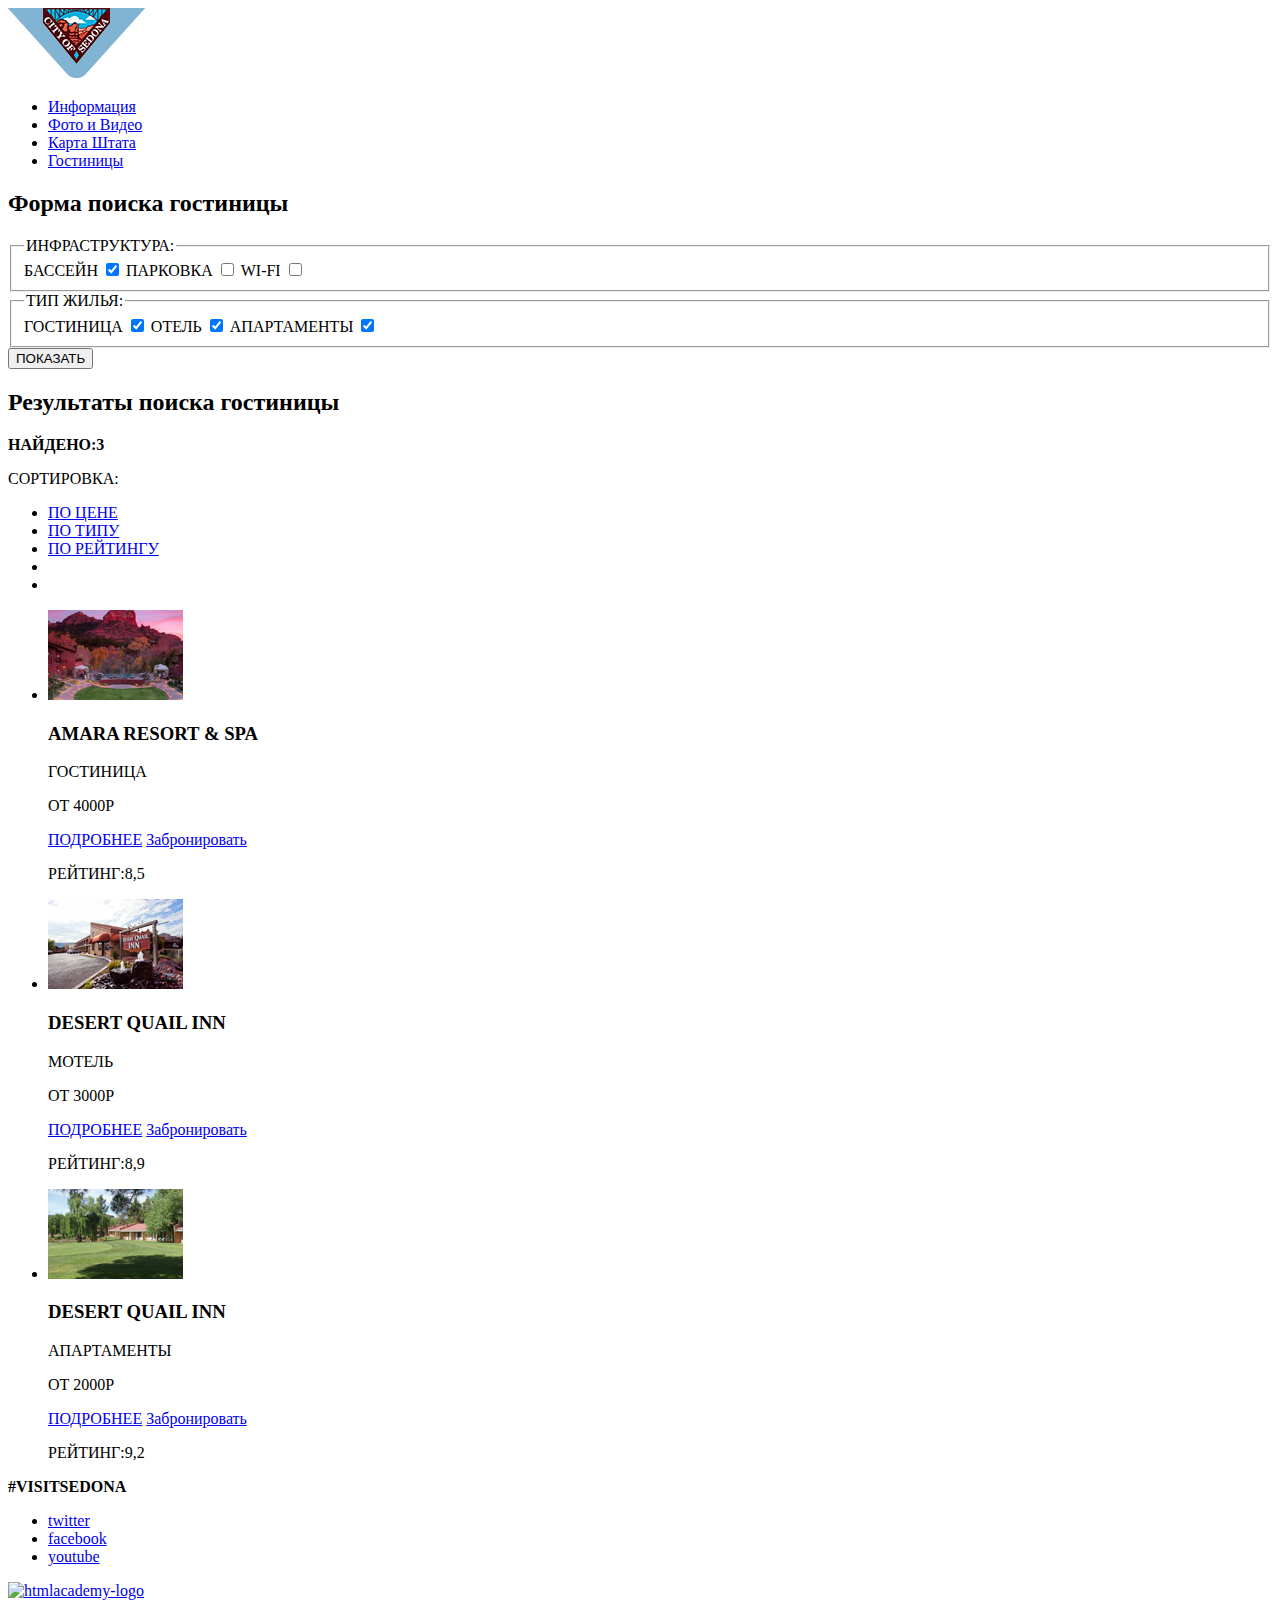
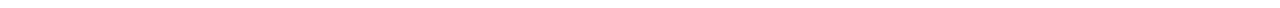
==== inner.html @ d8c28015 "Правки графики и форм" ====
<!DOCTYPE html>
<html lang="ru">
  <head>
    <meta charset="utf-8">
    <title>HTML Academy: Седона</title>
  </head>
  <body>

  <header class="main-header">
    <nav class="main-header-nav">
      <a class="main-header-logo" href="index.html">
        <img src="img/Logo.png" width="137" height="70" alt="Логотип Sedona">
      </a>
        <ul class="main-header-nav-list">
          <li><a href="#">Информация</a></li>
          <li><a href="#">Фото и Видео</a></li>
          <li><a href="#">Карта Штата</a></li>
          <li><a href="#">Гостиницы</a></li>
        </ul>
      </nav>
    </header>
    <main>
      <section class="filters">
        <h2 class="visually-hidden">Форма поиска гостиницы</h2>
          <form class="filters-form" action="https://echo.htmlacademy.ru" method="post">
            <div class="infrastructure">
              <!-- Место под фон blur-sedona -->
              <fieldset class="infrastructure-fieldset">
                <legend class="infrastructure-title">ИНФРАСТРУКТУРА:</legend>
                  <lable for="infrastructure-checkbox-1">БАССЕЙН</lable>
                  <input type="checkbox" id="infrastructure-checkbox-1" checked>
                  <lable for="infrastructure-checkbox-2">ПАРКОВКА</lable>
                  <input type="checkbox" id="infrastructure-checkbox-2">
                  <lable for="infrastructure-checkbox-3">WI-FI</lable>
                  <input type="checkbox" id="infrastructure-checkbox-3">
                </fieldset>
                <fieldset class="accomodation-fieldset">
                  <legend class="accomodation-fieldset-title">ТИП ЖИЛЬЯ:</legend>
                    <lable for="accomodation-checkbox-1">ГОСТИНИЦА</lable>
                    <input type="checkbox" id="accomodation-checkbox-1" checked>
                    <lable for="accomodation-checkbox-2">ОТЕЛЬ</lable>
                    <input type="checkbox" id="accomodation-checkbox-2" checked>
                    <lable for="accomodation-checkbox-3">АПАРТАМЕНТЫ</lable>
                    <input type="checkbox" id="accomodation-checkbox-3" checked>
                </fieldset>
                <!-- Место под range -->
                <div class="shape-scale">
                  <div class="shape-bar"></div>
                </div>
                <div class="shape-toggle shape-toggle__min"></div>
                <div class="shape-toggle shape-toggle__max"></div>
              <div class="filters-form-button">
                <input type="submit" value="ПОКАЗАТЬ">
              </div>
            </div>
          </form>
       </section>
      <section class="search-results">
        <h2 class="visually-hidden">Результаты поиска гостиницы</h2>
        <div class="search-results-header">
          <b>НАЙДЕНО:3</b>
          <p class="search-results-sorting">СОРТИРОВКА:</p>
          <ul class="search-results-filters">
            <li><a href="#" class="search-results-sorting-link">ПО ЦЕНЕ</a></li>
            <li><a href="#" class="search-results-sorting-link">ПО ТИПУ</a></li>
            <li><a href="#" class="search-results-sorting-link">ПО РЕЙТИНГУ</a></li>
            <!--Элементы больше - меньше-->
            <li><a href="#" class="search-results-sorting-fliters"></a></li>
            <li><a href="#" class="search-results-sorting-fliters"></a></li>
          </ul>

        </div>
      <section class="accomodation">
        <ul class="search-results-accomodation">
          <li>
            <div class="search-results-accomodation-img">
              <img src="img/Amara.png" width="135" height="90" alt="AMARA RESORT & SPA">
            </div>
            <div class="search-results-accomodation-text">
              <h3>AMARA RESORT & SPA </h3>
              <p class="accomodation-type">ГОСТИНИЦА</p>
              <p class="accomodation-price">ОТ 4000Р</p>
              <a href="#" class="accomodation-details">ПОДРОБНЕЕ</a>
              <a href="#" class="accomodation-booking-button">Забронировать</a>
            </div>
            <!--Место для элементов "рейтинг" -->
            <div class="search-results-accomodation-rating">
              <p class="accomodation-rating">РЕЙТИНГ:8,5</p>
            </div>
          </li>
          <li>
            <div class="search-results-accomodation-img">
              <img src="img/Desertinn.png" width="135" height="90" alt="DESERT QUAIL INN">
            </div>
            <div class="search-results-accomodation-text">
              <h3>DESERT QUAIL INN</h3>
              <p class="accomodation-type">МОТЕЛЬ</p>
              <p class="accomodation-price">ОТ 3000Р</p>
              <a href="#" class="accomodation-details">ПОДРОБНЕЕ</a>
              <a href="#" class="accomodation-booking-button">Забронировать</a>
            </div>
            <div class="search-results-accomodation-rating">
              <p class="accomodation-rating">РЕЙТИНГ:8,9</p>
            </div>
          </li>
          <li>
            <div class="search-results-accomodation-img">
              <img src="img/Villas.png" width="135" height="90" alt="VILLAS AT POCO DIABLO">
            </div>
            <div class="search-results-accomodation-text">
              <h3>DESERT QUAIL INN</h3>
              <p class="accomodation-type">АПАРТАМЕНТЫ</p>
              <p class="accomodation-price">ОТ 2000Р</p>
              <a href="#" class="accomodation-details">ПОДРОБНЕЕ</a>
              <a href="#" class="accomodation-booking-button">Забронировать</a>
            </div>
            <div class="search-results-accomodation-rating">
              <p class="accomodation-rating">РЕЙТИНГ:9,2</p>
            </div>
          </li>
        </ul>
      </section>
    </section>
    </main>
    <footer class="main-footer">
      <b class="footer-hashtag">#VISITSEDONA</b>
      <ul class="footer-social">
        <li class="footer-social-twitter">
          <a href="#" title="twitter" class="twitter-button">twitter</a>
        </li>
        <li class="footer-social-facebook">
          <a href="#" title="facebook" class="facebook-button">facebook</a>
        </li>
        <li class="footer-social-youtube">
          <a href="#" title="youtube" class="youtube-button">youtube</a>
        </li>
      </ul>
      <a href="#" title="htmlacademy" class="htmlacademy-button"><img src="img/svg/logo-htmlacademy.svg" alt="htmlacademy-logo"></a>
    </footer>
      </body>
    </html>
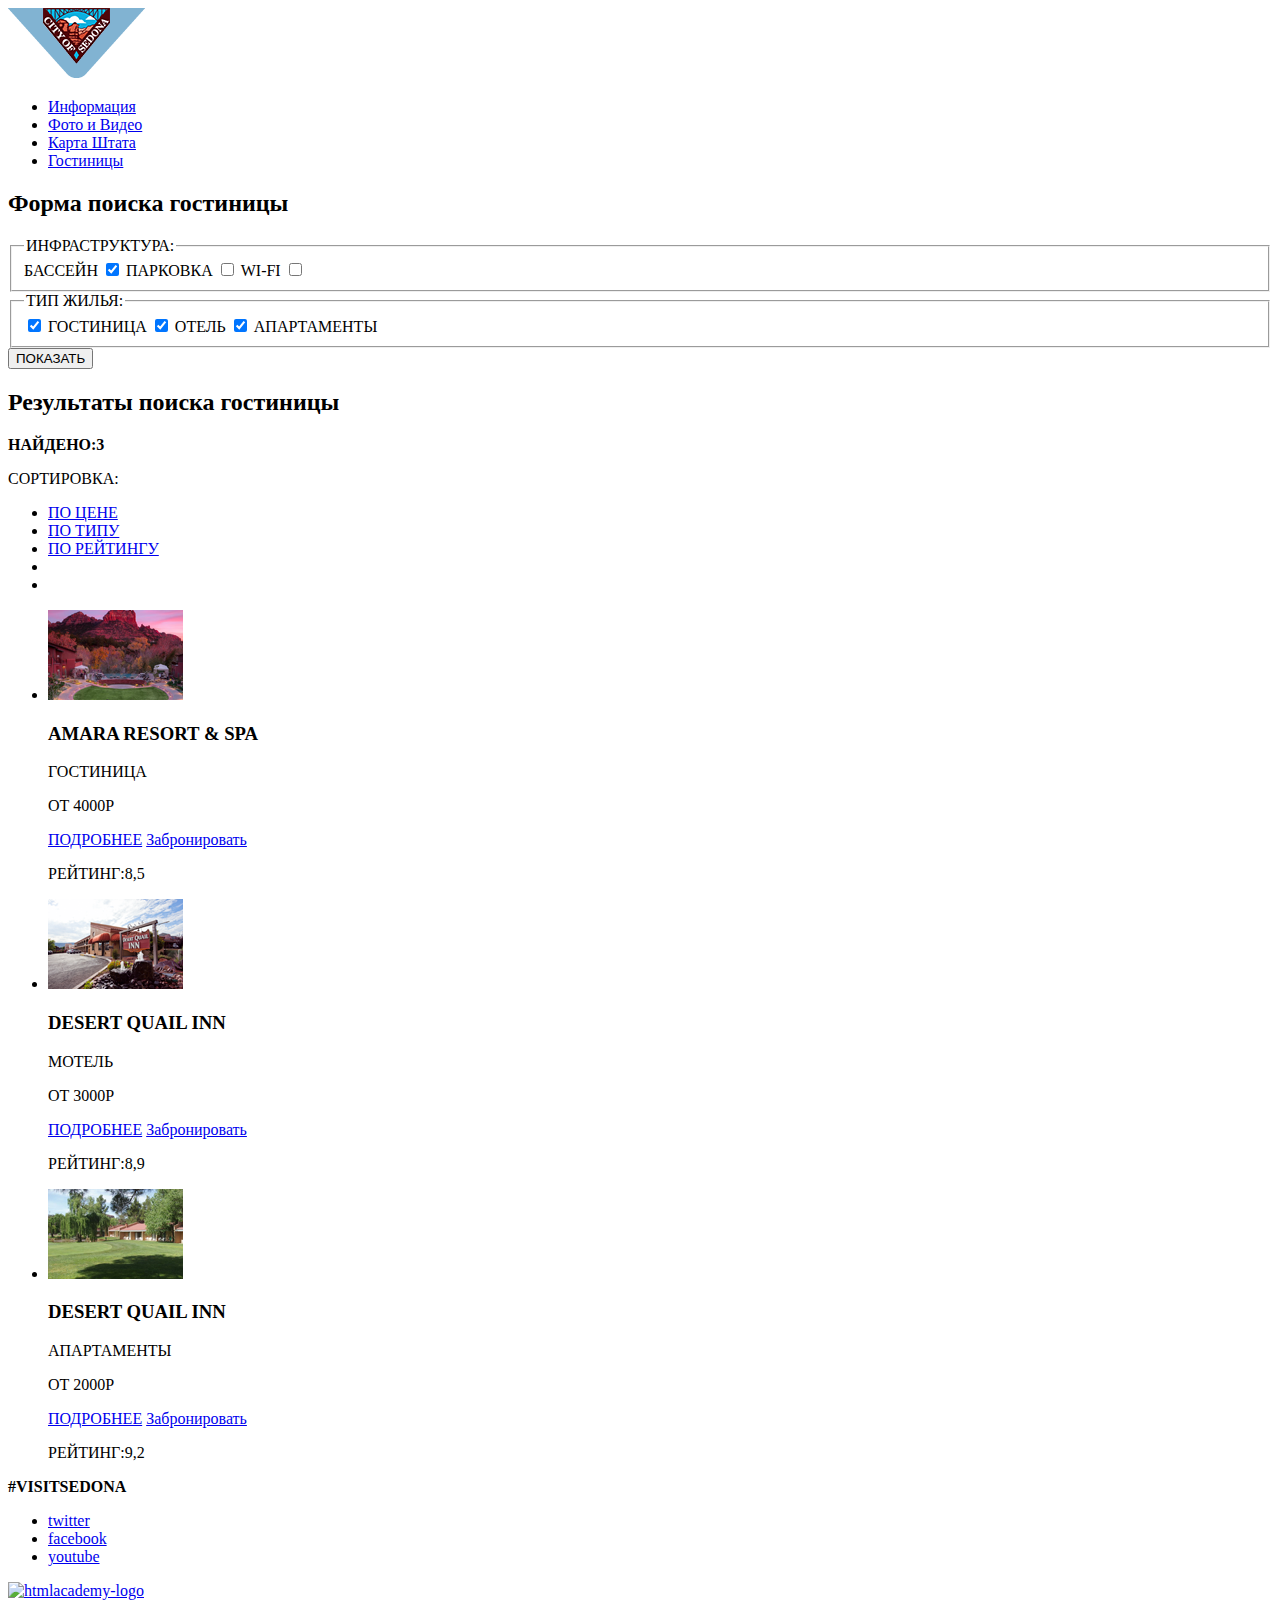
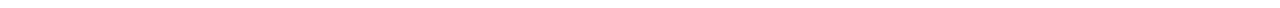
==== commit c855e67e: "Css files created" ====
--- a/inner.html
+++ b/inner.html
@@ -3,6 +3,8 @@
   <head>
     <meta charset="utf-8">
     <title>HTML Academy: Седона</title>
+    <link href="https://fonts.googleapis.com/css?family=PT+Sans:400,700&amp;subset=cyrillic" rel="stylesheet">
+    <link href="css/normalize.css" rel="styles">     
   </head>
   <body>
 
@@ -36,12 +38,12 @@
                 </fieldset>
                 <fieldset class="accomodation-fieldset">
                   <legend class="accomodation-fieldset-title">ТИП ЖИЛЬЯ:</legend>
+                    <input type="checkbox" id="accomodation-checkbox-1" checked>
                     <lable for="accomodation-checkbox-1">ГОСТИНИЦА</lable>
-                    <input type="checkbox" id="accomodation-checkbox-1" checked>
+                    <input type="checkbox" id="accomodation-checkbox-2" checked>
                     <lable for="accomodation-checkbox-2">ОТЕЛЬ</lable>
-                    <input type="checkbox" id="accomodation-checkbox-2" checked>
+                    <input type="checkbox" id="accomodation-checkbox-3" checked>
                     <lable for="accomodation-checkbox-3">АПАРТАМЕНТЫ</lable>
-                    <input type="checkbox" id="accomodation-checkbox-3" checked>
                 </fieldset>
                 <!-- Место под range -->
                 <div class="shape-scale">
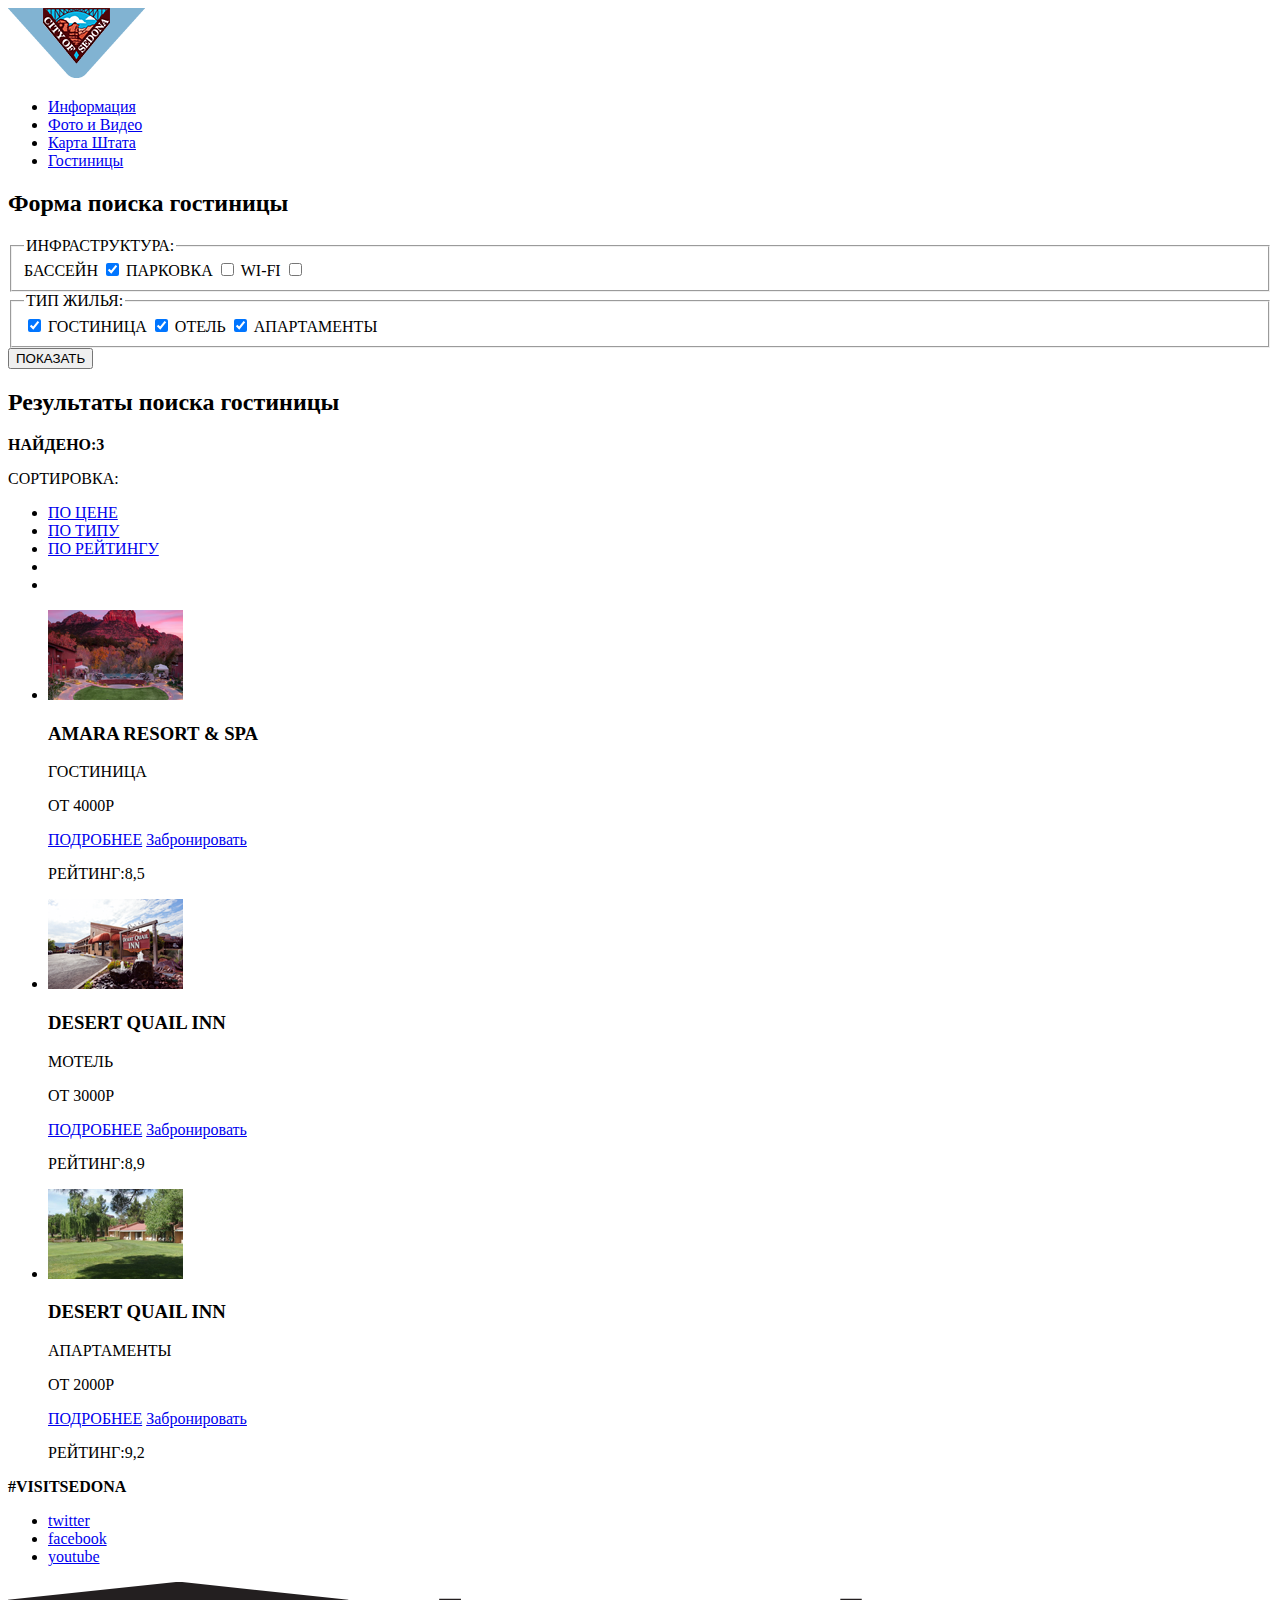
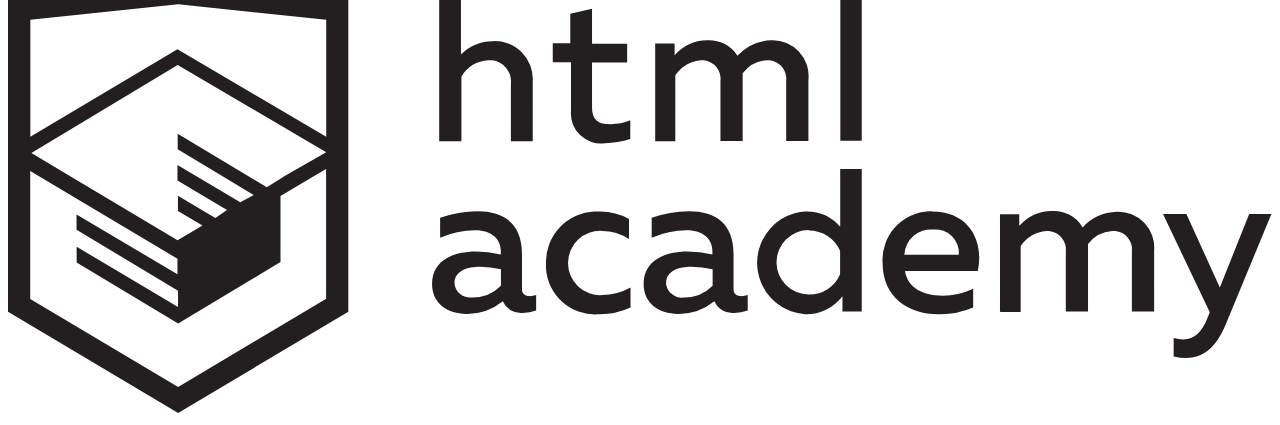
==== commit c0c1a4cf: "Pictures relocated" ====
--- a/inner.html
+++ b/inner.html
@@ -4,7 +4,7 @@
     <meta charset="utf-8">
     <title>HTML Academy: Седона</title>
     <link href="https://fonts.googleapis.com/css?family=PT+Sans:400,700&amp;subset=cyrillic" rel="stylesheet">
-    <link href="css/normalize.css" rel="styles">     
+    <link href="css/normalize.css" rel="styles">
   </head>
   <body>
 
@@ -137,7 +137,7 @@
           <a href="#" title="youtube" class="youtube-button">youtube</a>
         </li>
       </ul>
-      <a href="#" title="htmlacademy" class="htmlacademy-button"><img src="img/svg/logo-htmlacademy.svg" alt="htmlacademy-logo"></a>
+      <a href="#" title="htmlacademy" class="htmlacademy-button"><img src="img/logo-htmlacademy.svg" alt="htmlacademy-logo"></a>
     </footer>
       </body>
     </html>
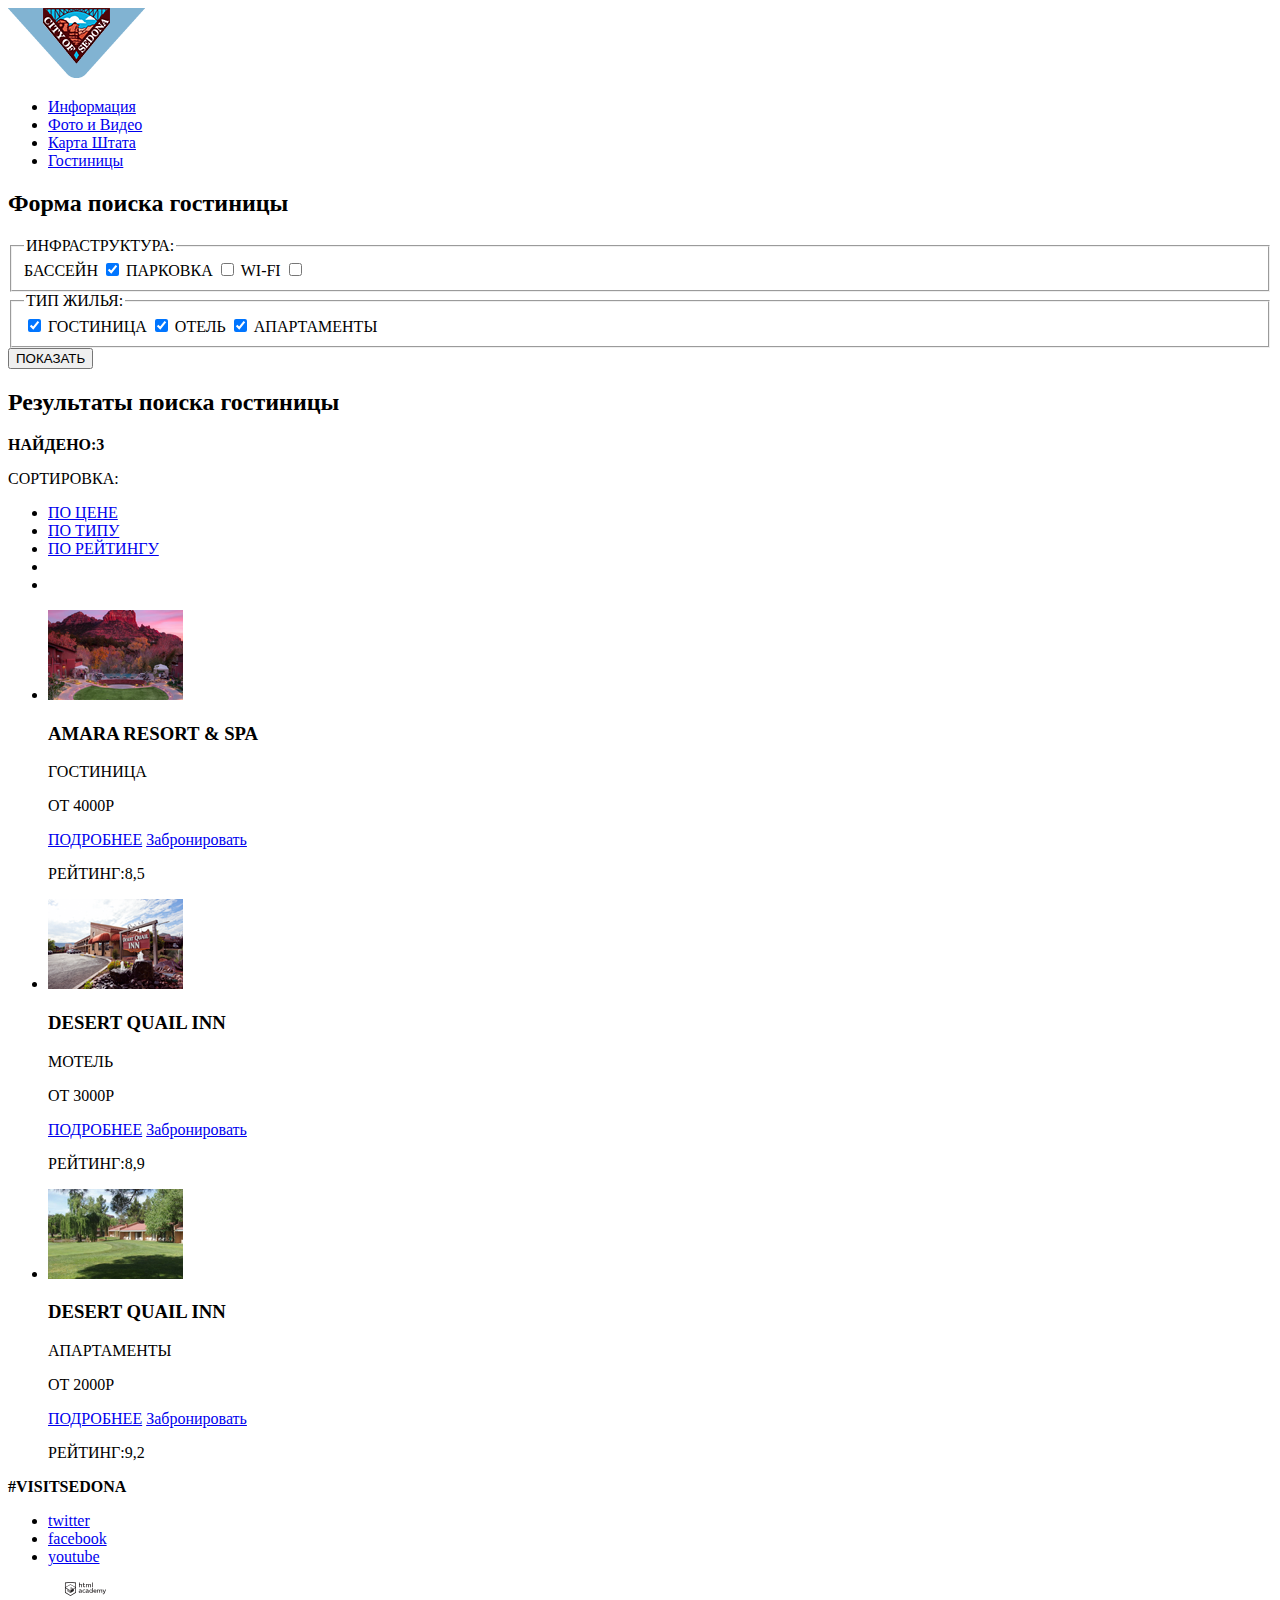
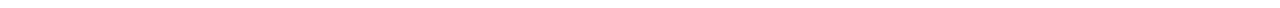
==== commit 1f346b30: "Logo fixed" ====
--- a/inner.html
+++ b/inner.html
@@ -137,7 +137,7 @@
           <a href="#" title="youtube" class="youtube-button">youtube</a>
         </li>
       </ul>
-      <a href="#" title="htmlacademy" class="htmlacademy-button"><img src="img/logo-htmlacademy.svg" alt="htmlacademy-logo"></a>
+      <a href="#" title="htmlacademy" class="htmlacademy-button"><img src="img/logo-htmlacademy.svg" width="155" height="14" alt="htmlacademy-logo"></a>
     </footer>
       </body>
     </html>
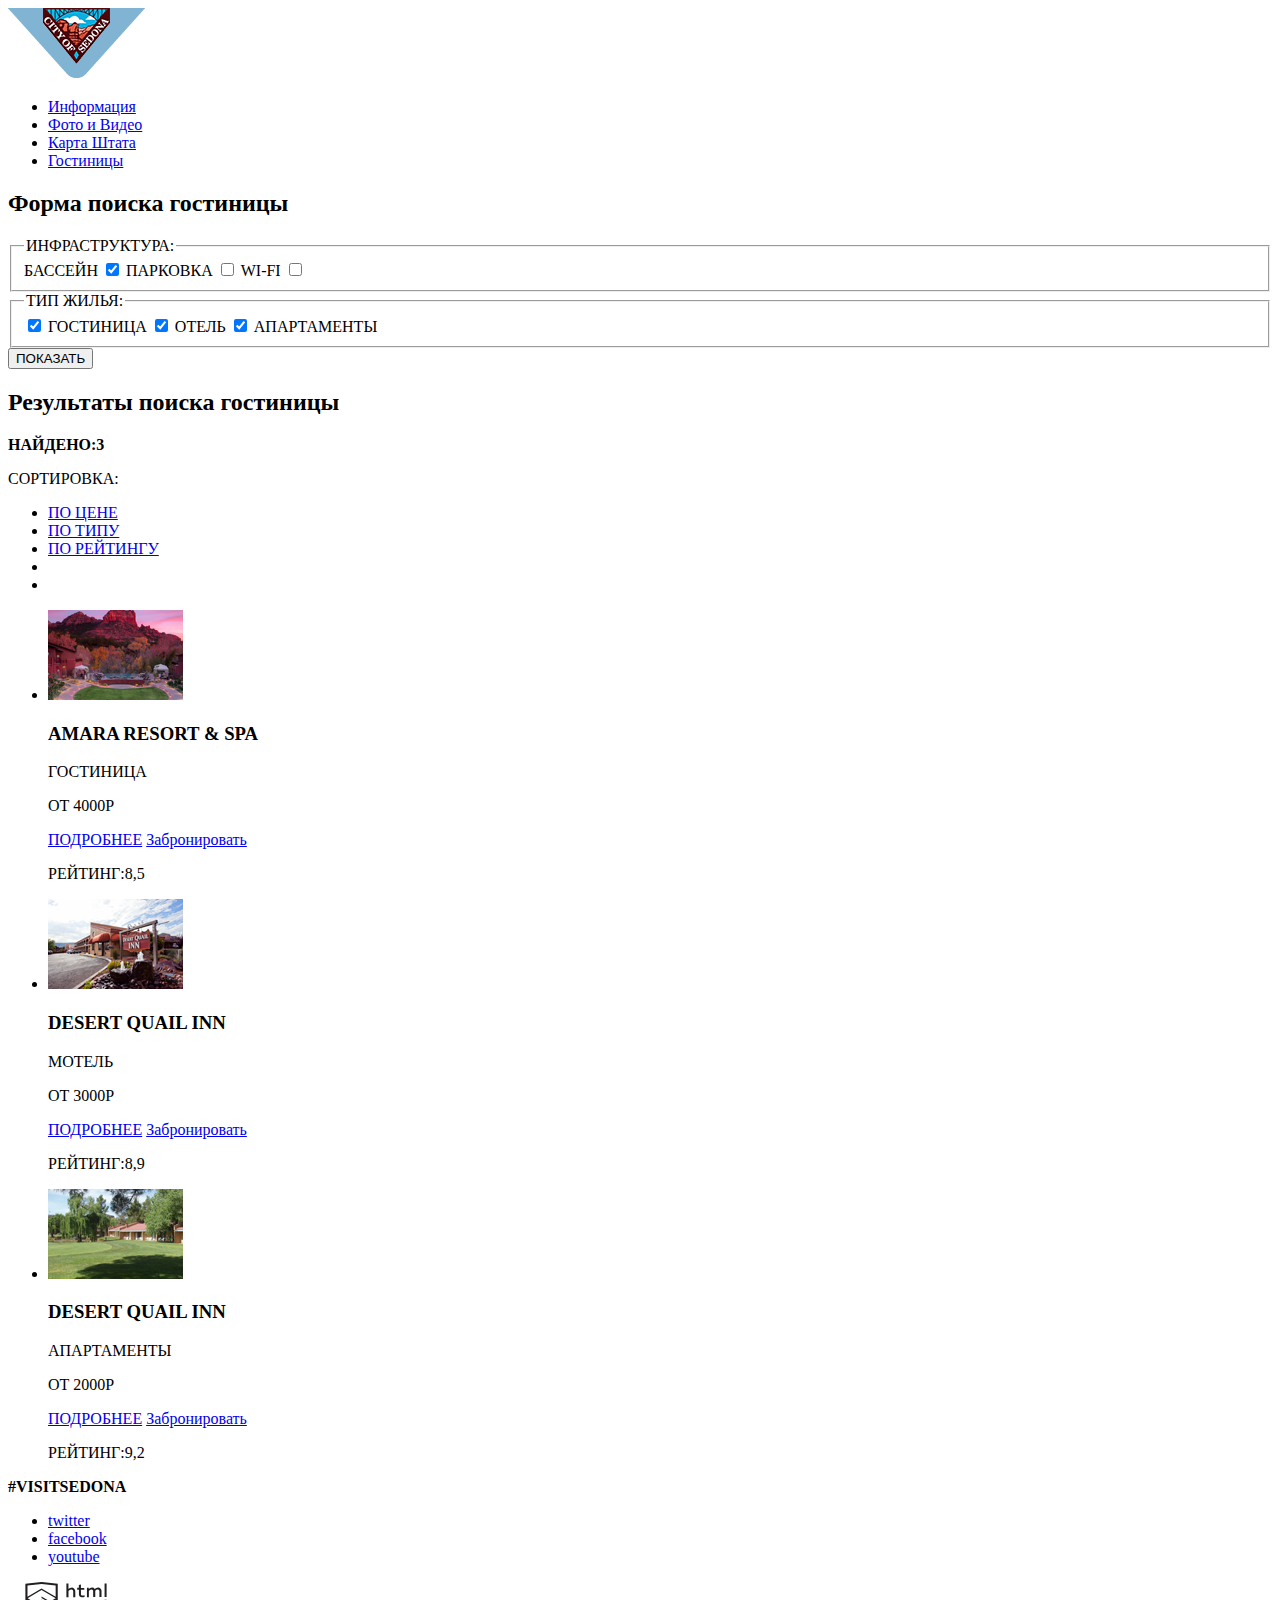
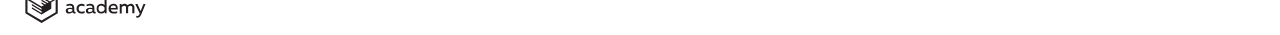
==== commit 70a707d8: "Logo fixed 2.0" ====
--- a/inner.html
+++ b/inner.html
@@ -137,7 +137,7 @@
           <a href="#" title="youtube" class="youtube-button">youtube</a>
         </li>
       </ul>
-      <a href="#" title="htmlacademy" class="htmlacademy-button"><img src="img/logo-htmlacademy.svg" width="155" height="14" alt="htmlacademy-logo"></a>
+      <a href="#" title="htmlacademy" class="htmlacademy-button"><img src="img/logo-htmlacademy.svg" width="155" height="41" alt="htmlacademy-logo"></a>
     </footer>
       </body>
     </html>
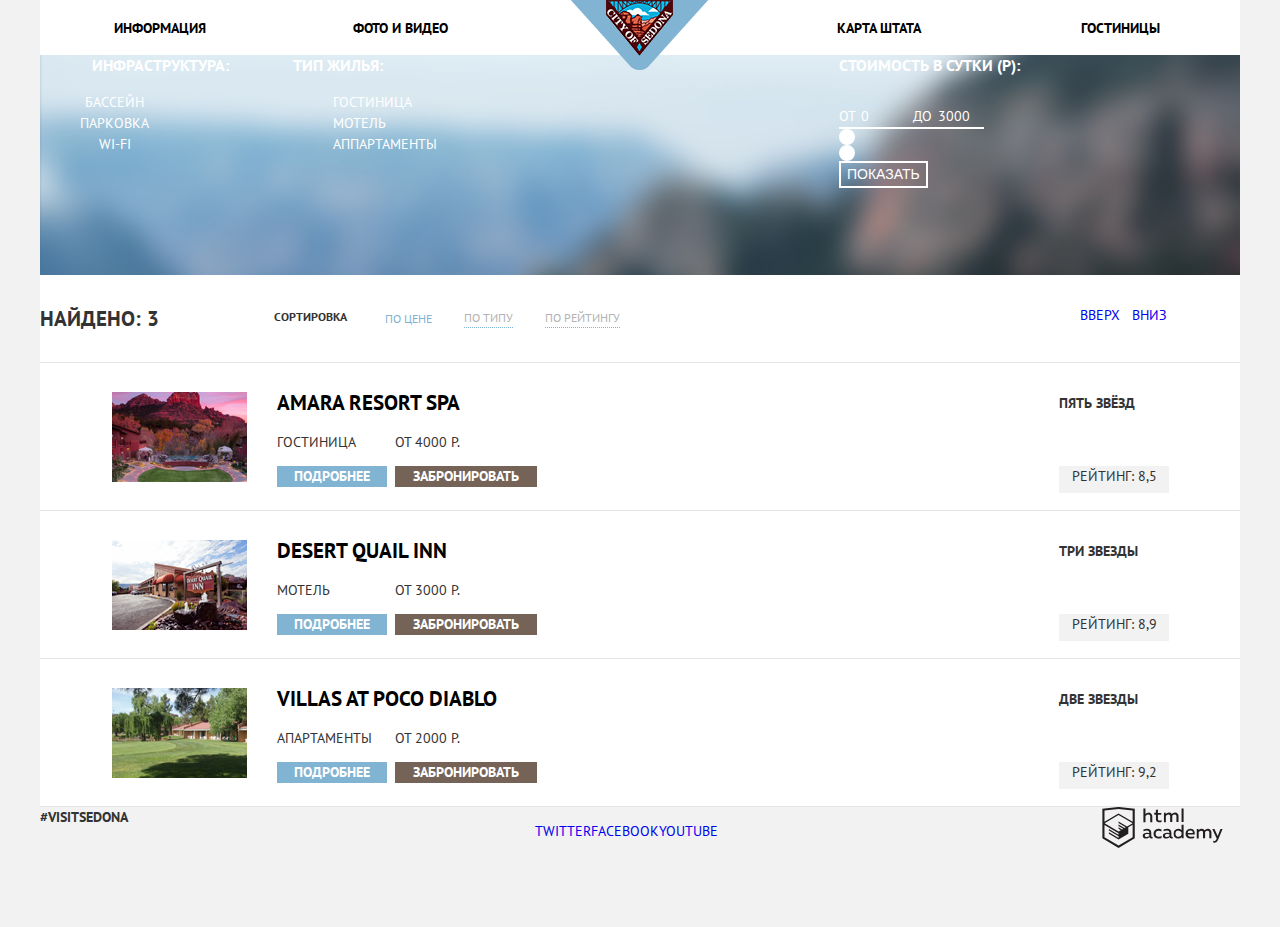
==== commit 1200560f: "Css and HTML fixes" ====
--- a/inner.html
+++ b/inner.html
@@ -5,123 +5,217 @@
     <title>HTML Academy: Седона</title>
     <link href="https://fonts.googleapis.com/css?family=PT+Sans:400,700&amp;subset=cyrillic" rel="stylesheet">
     <link href="css/normalize.css" rel="styles">
+    <link href="css/style.css" rel="stylesheet">
   </head>
   <body>
-
+  <div class="wrapper">
   <header class="main-header">
-    <nav class="main-header-nav">
-      <a class="main-header-logo" href="index.html">
+    <nav class="nav">
+      <a class="header-logo" href="index.html">
         <img src="img/Logo.png" width="137" height="70" alt="Логотип Sedona">
       </a>
-        <ul class="main-header-nav-list">
-          <li><a href="#">Информация</a></li>
-          <li><a href="#">Фото и Видео</a></li>
-          <li><a href="#">Карта Штата</a></li>
-          <li><a href="#">Гостиницы</a></li>
-        </ul>
+      <ul class="nav-list">
+        <li class="left-link"><a href="#">Информация</a></li>
+        <li class="left-link"><a href="#">Фото и Видео</a></li>
+        <li class="right-link"><a href="#">Карта Штата</a></li>
+        <li class="right-link"><a href="inner.html">Гостиницы</a></li>
+      </ul>
       </nav>
     </header>
     <main>
-      <section class="filters">
-        <h2 class="visually-hidden">Форма поиска гостиницы</h2>
-          <form class="filters-form" action="https://echo.htmlacademy.ru" method="post">
-            <div class="infrastructure">
-              <!-- Место под фон blur-sedona -->
-              <fieldset class="infrastructure-fieldset">
-                <legend class="infrastructure-title">ИНФРАСТРУКТУРА:</legend>
-                  <lable for="infrastructure-checkbox-1">БАССЕЙН</lable>
-                  <input type="checkbox" id="infrastructure-checkbox-1" checked>
-                  <lable for="infrastructure-checkbox-2">ПАРКОВКА</lable>
-                  <input type="checkbox" id="infrastructure-checkbox-2">
-                  <lable for="infrastructure-checkbox-3">WI-FI</lable>
-                  <input type="checkbox" id="infrastructure-checkbox-3">
-                </fieldset>
-                <fieldset class="accomodation-fieldset">
-                  <legend class="accomodation-fieldset-title">ТИП ЖИЛЬЯ:</legend>
-                    <input type="checkbox" id="accomodation-checkbox-1" checked>
-                    <lable for="accomodation-checkbox-1">ГОСТИНИЦА</lable>
-                    <input type="checkbox" id="accomodation-checkbox-2" checked>
-                    <lable for="accomodation-checkbox-2">ОТЕЛЬ</lable>
-                    <input type="checkbox" id="accomodation-checkbox-3" checked>
-                    <lable for="accomodation-checkbox-3">АПАРТАМЕНТЫ</lable>
-                </fieldset>
-                <!-- Место под range -->
-                <div class="shape-scale">
-                  <div class="shape-bar"></div>
-                </div>
-                <div class="shape-toggle shape-toggle__min"></div>
-                <div class="shape-toggle shape-toggle__max"></div>
-              <div class="filters-form-button">
-                <input type="submit" value="ПОКАЗАТЬ">
-              </div>
-            </div>
-          </form>
-       </section>
-      <section class="search-results">
-        <h2 class="visually-hidden">Результаты поиска гостиницы</h2>
-        <div class="search-results-header">
-          <b>НАЙДЕНО:3</b>
-          <p class="search-results-sorting">СОРТИРОВКА:</p>
-          <ul class="search-results-filters">
-            <li><a href="#" class="search-results-sorting-link">ПО ЦЕНЕ</a></li>
-            <li><a href="#" class="search-results-sorting-link">ПО ТИПУ</a></li>
-            <li><a href="#" class="search-results-sorting-link">ПО РЕЙТИНГУ</a></li>
-            <!--Элементы больше - меньше-->
-            <li><a href="#" class="search-results-sorting-fliters"></a></li>
-            <li><a href="#" class="search-results-sorting-fliters"></a></li>
-          </ul>
-
-        </div>
-      <section class="accomodation">
-        <ul class="search-results-accomodation">
-          <li>
-            <div class="search-results-accomodation-img">
-              <img src="img/Amara.png" width="135" height="90" alt="AMARA RESORT & SPA">
-            </div>
-            <div class="search-results-accomodation-text">
-              <h3>AMARA RESORT & SPA </h3>
-              <p class="accomodation-type">ГОСТИНИЦА</p>
-              <p class="accomodation-price">ОТ 4000Р</p>
-              <a href="#" class="accomodation-details">ПОДРОБНЕЕ</a>
-              <a href="#" class="accomodation-booking-button">Забронировать</a>
-            </div>
-            <!--Место для элементов "рейтинг" -->
-            <div class="search-results-accomodation-rating">
-              <p class="accomodation-rating">РЕЙТИНГ:8,5</p>
-            </div>
-          </li>
-          <li>
-            <div class="search-results-accomodation-img">
-              <img src="img/Desertinn.png" width="135" height="90" alt="DESERT QUAIL INN">
-            </div>
-            <div class="search-results-accomodation-text">
-              <h3>DESERT QUAIL INN</h3>
-              <p class="accomodation-type">МОТЕЛЬ</p>
-              <p class="accomodation-price">ОТ 3000Р</p>
-              <a href="#" class="accomodation-details">ПОДРОБНЕЕ</a>
-              <a href="#" class="accomodation-booking-button">Забронировать</a>
-            </div>
-            <div class="search-results-accomodation-rating">
-              <p class="accomodation-rating">РЕЙТИНГ:8,9</p>
-            </div>
-          </li>
-          <li>
-            <div class="search-results-accomodation-img">
-              <img src="img/Villas.png" width="135" height="90" alt="VILLAS AT POCO DIABLO">
-            </div>
-            <div class="search-results-accomodation-text">
-              <h3>DESERT QUAIL INN</h3>
-              <p class="accomodation-type">АПАРТАМЕНТЫ</p>
-              <p class="accomodation-price">ОТ 2000Р</p>
-              <a href="#" class="accomodation-details">ПОДРОБНЕЕ</a>
-              <a href="#" class="accomodation-booking-button">Забронировать</a>
-            </div>
-            <div class="search-results-accomodation-rating">
-              <p class="accomodation-rating">РЕЙТИНГ:9,2</p>
-            </div>
-          </li>
-        </ul>
-      </section>
+      <h1 class="visually-hidden">Поиск жилья в Седоне</h1>
+   <section class="filters">
+     <h2 class="visually-hidden">Фильтр поиска жилья</h2>
+     <form class="filter-catalog-form" action="https://echo.htmlacademy.ru" method="get">
+       <fieldset class="infrastructure">
+         <legend>Инфраструктура:</legend>
+         <ul>
+           <li class="filter-option">
+             <input class="visually-hidden filter-input filter-input-checkbox" id="filter-swimming-pool" type="checkbox" name="the-filter-of-option" value="swimming-pool" checked>
+             <label for="filter-swimming-pool" tabindex="1">
+               <span class="filter-form-text">Бассейн</span>
+             </label>
+           </li>
+           <li class="filter-option">
+             <input class="visually-hidden filter-input filter-input-checkbox" id="filter-parking" type="checkbox" name="the-filter-of-option" value="parking">
+             <label for="filter-parking" tabindex="2">
+               <span class="filter-form-text">Парковка</span>
+             </label>
+           </li>
+           <li class="filter-option">
+             <input class="visually-hidden filter-input filter-input-checkbox" id="filter-wi-fi" type="checkbox" name="the-filter-of-option" value="wi-fi">
+             <label for="filter-wi-fi" tabindex="3">
+               <span class="filter-form-text">Wi-Fi</span>
+             </label>
+           </li>
+         </ul>
+       </fieldset>
+       <fieldset class="appartaments-type">
+         <legend>Тип жилья:</legend>
+         <ul>
+           <li class="filter-option">
+             <input class="visually-hidden filter-input filter-input-checkbox" id="filter-hotel" type="checkbox" name="the-filter-of-option" value="hotel" checked>
+             <label for="filter-hotel" tabindex="4">
+               <span class="filter-form-text">Гостиница</span>
+             </label>
+           </li>
+           <li class="filter-option">
+             <input class="visually-hidden filter-input filter-input-checkbox" id="filter-motel" type="checkbox" name="the-filter-of-option" value="motel" checked>
+             <label for="filter-motel" tabindex="5">
+               <span class="filter-form-text">Мотель</span>
+             </label>
+           </li>
+           <li class="filter-option">
+             <input class="visually-hidden filter-input filter-input-checkbox" id="filter-apartments" type="checkbox" name="the-filter-of-option" value="apartments" checked>
+             <label for="filter-apartments" tabindex="6">
+               <span class="filter-form-text">Аппартаменты</span>
+             </label>
+           </li>
+         </ul>
+       </fieldset>
+       <fieldset class="value">
+         <legend class="title">Стоимость в сутки (р):</legend>
+         <div class="price-controls">
+           <label class="min-price">
+             от
+             <input type="text" name="min-price" value="0" tabindex="7">
+           </label>
+           <label class="max-price">
+             до
+             <input type="text" name="max-price" value="3000" tabindex="8">
+           </label>
+         </div>
+         <div class="range-controls">
+           <div class="range">
+             <div class="bar"></div>
+           </div>
+           <div class="range-toggle range-min"></div>
+           <div class="range-toggle range-max"></div>
+         </div>
+         <button class="transparent-button" type="submit">Показать</button>
+       </fieldset>
+     </form>
+   </section>
+   <section class="catalog">
+      <h2 class="visually-hidden">Список результатов поиска жилья</h2>
+      <div class="results">
+        <b>Найдено:</b>
+        <span>3</span>
+      </div>
+      <ul class="sort">
+        <li class="sort-item">
+          <p>Сортировка</p>
+        </li>
+        <li class="sort-item">
+          <a class="sort-item-current">По цене</a>
+        </li>
+        <li class="sort-item">
+          <a href="#">По типу</a>
+        </li>
+        <li class="sort-item">
+          <a href="#">По рейтингу</a>
+        </li>
+      </ul>
+      <ul class="selector">
+        <li class="selector-item-up">
+          <a href="#">
+            Вверх
+            <span class="visually-hidden">Cортировка по возрастанию</span>
+          </a>
+        </li>
+        <li class="selector-item-down sort-item-current">
+          <a href="#">
+            Вниз
+            <span class="visually-hidden">Cортировка по возрастанию</span>
+          </a>
+        </li>
+      </ul>
+    </section>
+    <section class="housing-result">
+      <article class="housing-item">
+        <div class="housing-poster">
+          <img src="img/Amara.png" width="135" height="90" alt="Amara Resort &amp; Spa">
+        </div>
+        <div class="hotel-description">
+          <h3 class="the-name-of-the-hotel">
+            <a href="#">Amara Resort Spa</a>
+          </h3>
+          <div class="housing-wrapper">
+            <div class="housing-type">
+              <span>Гостиница</span>
+              <a href="#">
+                <span class="view-button">Подробнее</span>
+          	  </a>
+            </div>
+            <div class="housing-price">
+              <span>От 4000 р.</span>
+              <a href="#">
+                <span class="book-button">Забронировать</span>
+          	  </a>
+            </div>
+          </div>
+        </div>
+        <div class="rating-item">
+          <b class="five-stars">Пять звёзд</b>
+          <p>Рейтинг: 8,5</p>
+        </div>
+      </article>
+      <article class="housing-item">
+        <div class="housing-poster">
+          <img src="img/Desertinn.png" width="135" height="90" alt="Desert Quail Inn">
+        </div>
+        <div class="hotel-description">
+          <h3 class="the-name-of-the-hotel">
+            <a href="#">Desert Quail Inn</a>
+          </h3>
+          <div class="housing-wrapper">
+            <div class="housing-type">
+              <span>Мотель</span>
+              <a href="#">
+                <span class="view-button">Подробнее</span>
+          	  </a>
+            </div>
+            <div class="housing-price">
+              <span>От 3000 р.</span>
+              <a href="#">
+                <span class="book-button">Забронировать</span>
+          	  </a>
+            </div>
+          </div>
+        </div>
+        <div class="rating-item">
+          <b class="three-stars">Три звезды</b>
+          <p>Рейтинг: 8,9</p>
+        </div>
+      </article>
+      <article class="housing-item">
+        <div class="housing-poster">
+          <img src="img/Villas.png" width="135" height="90" alt="Villas At Poco Diablo">
+        </div>
+        <div class="hotel-description">
+          <h3 class="the-name-of-the-hotel">
+            <a href="#">Villas At Poco Diablo</a>
+          </h3>
+          <div class="housing-wrapper">
+            <div class="housing-type">
+              <span>Апартаменты</span>
+              <a href="#">
+                <span class="view-button">Подробнее</span>
+          	  </a>
+            </div>
+            <div class="housing-price">
+              <span>От 2000 р.</span>
+              <a href="#">
+                <span class="book-button">Забронировать</span>
+          	  </a>
+            </div>
+          </div>
+        </div>
+        <div class="rating-item">
+          <b class="two-stars">Две звезды</b>
+          <p>Рейтинг: 9,2</p>
+        </div>
+      </article>
     </section>
     </main>
     <footer class="main-footer">
@@ -139,5 +233,6 @@
       </ul>
       <a href="#" title="htmlacademy" class="htmlacademy-button"><img src="img/logo-htmlacademy.svg" width="155" height="41" alt="htmlacademy-logo"></a>
     </footer>
+  </div>
       </body>
     </html>
--- a/css/style.css
+++ b/css/style.css
@@ -0,0 +1,722 @@
+html {
+  box-sizing: border-box;
+}
+
+*,
+*:before,
+*:after {
+  box-sizing: inherit;
+}
+
+body{
+  margin: 0;
+  padding: 0;
+  font-size: 14px;
+  line-height: 21px;
+  color: #333333;
+  text-transform: uppercase;
+  background-color: #f2f2f2;
+  font-family: 'PT Sans', 'Arial', sans-serif;
+}
+
+.wrapper{
+  width:1200px;
+  margin: 0 auto;
+}
+
+a{
+  display: block;
+  text-decoration: none;
+}
+
+ul, li {list-style: none;}
+
+img{
+  max-width:1200px;
+}
+
+.visually-hidden{
+  position: absolute;
+  width: 1px;
+  height: 1px;
+  margin: -1px;
+  border: 0;
+  padding: 0;
+  white-space: nowrap;
+  -webkit-clip-path: inset(100%);
+  clip-path: inset(100%);
+  clip: rect(0 0 0 0);
+  overflow: hidden;
+}
+
+/* НАвигация */
+
+.main-header{
+  width:1200px;
+  min-height:55px;
+  margin:0 auto;
+}
+
+.nav{
+  font-size:14px;
+  line-height:26px;
+  font-weight:700;
+  color:  #000000;
+  background-color: #ffffff;
+  display:block;
+  position:relative;
+}
+
+.header-logo{
+  position: absolute;
+  width:137px;
+  height:70px;
+  left:50%;
+  margin-left:-69px;
+}
+
+.nav-list{
+  display:flex;
+  flex-wrap: wrap;
+  align-items: center;
+  min-height: 55px;
+  margin: 0;
+  padding: 0;
+
+}
+
+.nav-list li{
+  width:20%;
+  text-align:center;
+}
+
+.nav-list li:nth-child(3){
+  margin-left:auto;
+  margin-right:1px;
+}
+
+.nav-list a {
+  color: #000000;
+}
+
+.nav-list a:hover,
+.nav-list a:focus {
+  color: #81b3d2;
+}
+
+.nav-list a:active {
+  color: #000000;
+  opacity: 0.3;
+}
+
+/*Изображение Sedona*/
+
+.header-img{
+  width:1200px;
+  min-height:518px;
+  background-image: url("../img/mountains-photo.png");
+  background-repeat: no-repeat;
+  background-size:cover;
+  text-align: center;
+}
+
+.header-img img{
+  margin-top:75px;
+}
+
+.mountains{
+  color: #000000;
+  text-align: center;
+  width:1200px;
+  height:145px;
+  padding-top: 65px;
+}
+
+.mountains-slogan{
+  font-size: 21px;
+  line-height: 26px;
+  width:440px;
+}
+
+.mountains-text{
+  font-size: 14px;
+  line-height: 26px;
+  color: #000000;
+  text-align: center;
+}
+
+/*Причины */
+
+.reason-1,
+.reason-2{
+  display:flex;
+  color: #ffffff;
+	background-color: #81b3d2;
+	text-align: center;
+  height:205px;
+  width:1200px;
+}
+
+.reason-1-text{
+  width:400px;
+  padding-top: 40px;
+}
+
+.reason-1-picture{
+  width:800px;
+  min-height:205px;
+  background-image:url("../img/pic1.jpg");
+  background-repeat: no-repeat;
+  background-size:cover;
+}
+
+.reason-1-list{
+  height:330px;
+  text-align: center;
+}
+
+.reason-1-benefits{
+  display:flex;
+  justify-content:space-between;
+  min-height: 330px;
+
+}
+/*Переназначить flex элементы с помощью поперечной оси*/
+.reason-2-text{
+  width:400px;
+  padding-top: 40px;
+}
+
+.reason-2-picture{
+  width:800px;
+  min-height:205px;
+  background-image:url("../img/pic2.jpg");
+  background-repeat: no-repeat;
+  background-size:cover;
+}
+
+.other-reasons{
+  text-align: center;
+}
+
+.reasons-extra{
+  min-height:258px;
+  background-color:#eeeeee;
+
+}
+
+.attractions>h3{
+  font-size:21px;
+  line-height: 21px;
+  font-weight:bold;
+}
+
+.reasons-extra-list{
+  display:flex;
+  justify-content:space-between;
+  margin-top:0px;
+}
+
+/*Форма бронирования*/
+
+.interested-text{
+  text-align: center;
+}
+
+.interested-text-question{
+  font-size:30px;
+  line-height:24px;
+  font-weight:bold;
+}
+
+.search-hotel-button {
+  margin: 0 auto;
+  font-weight: bold;
+  font-size: 21px;
+  line-height: 26px;
+  color: #ffffff;
+  text-decoration: none;
+  background-color: #766357;
+  width:567px;
+  min-height:85px;
+  text-align: center;
+
+}
+
+.search-hotel-button:hover {
+  background-color: #604e43;
+}
+
+.search-hotel-button:active {
+  background-color: #503e33;
+  color: #857871;
+}
+
+.order-form {
+  margin: 0 auto;
+  font-weight: bold;
+  background: #ffffff;
+  width: 568px;
+}
+
+.order-form input {
+  box-sizing: border-box;
+  font-size: 14px;
+  line-height: 26px;
+  font-weight: bold;
+  text-transform: uppercase;
+  width: 346px;
+  height: 38px;
+  background-color: #f2f2f2;
+  border: none;
+}
+
+.adults-wrapper {
+  display: flex;
+  align-items: center;
+}
+
+.children-wrapper {
+  display: flex;
+  align-items: center;
+}
+
+.adults input {
+  box-sizing: border-box;
+  margin: 0;
+  padding: 0;
+  text-align: center;
+  background-color: #f2f2f2;
+  border: none;
+  width: 38px;
+  height: 38px;
+}
+
+.children input {
+  margin: 0;
+  padding: 0;
+  text-align: center;
+  width: 38px;
+  height: 38px;
+}
+
+.order-form input:hover {
+  background-color: #ebebeb;
+}
+
+.order-form input:focus {
+  background-color: #ffffff;
+}
+
+.button-number:hover {
+  color: #000000;
+}
+
+.button-number:active {
+  color: #81afd2;
+}
+
+.minus-button {
+  margin: 0;
+  padding: 0;
+  font-size: 21px;
+  line-height: 26px;
+  font-weight: bold;
+  color: #a9a9a9;
+  background-color: #f2f2f2;
+  border: none;
+  width: 38px;
+  height: 38px;
+}
+
+.plus-button {
+  margin: 0;
+  padding: 0;
+  font-size: 21px;
+  line-height: 26px;
+  font-weight: bold;
+  color: #a9a9a9;
+  background-color: #f2f2f2;
+  border: none;
+  width: 38px;
+  height: 38px;
+}
+
+.button-search {
+  font-weight: bold;
+  font-size: 21px;
+  line-height: 26px;
+  background-color: #81b3d2;
+  color: #ffffff;
+  text-transform: uppercase;
+  border: none;
+}
+
+.button-search:hover {
+  background-color: #669ec0;
+}
+
+.button-search:active {
+  background-color: #5496bd;
+  color: #88b6d1;
+}
+
+.map {
+  width: 1200px;
+  min-height: 593px;
+  background: #ffdeac url("../img/map.png") no-repeat;
+  text-align: center;
+}
+
+.main-footer{
+  min-height:120px;
+  display:flex;
+  justify-content:space-between;
+}
+
+.footer-social{
+  display:flex;
+  justify-content:space-between;
+}
+
+
+/* Страница inner.html */
+
+.filters{
+  min-height:220px;
+}
+
+fieldset {
+   border:0 none;
+}
+
+.infrastructure{
+  display: flex;
+  justify-content:space-between;
+  text-align: center;
+}
+
+.fieldset-title{
+  font-size: 16px;
+  line-height:21px;
+  font-weight:bold;
+}
+
+.filters {
+  font-size: 16px;
+  line-height: 21px;
+  color: #ffffff;
+  list-style-type: none;
+  background: #57646e url("../img/Photo-blur-inner.png") no-repeat;
+  background-size: cover;
+}
+
+.filters li {
+  font-size: 14px;
+  line-height: 21px;
+}
+
+.filter-catalog-form {
+  display: flex;
+  min-height: 218px;
+}
+
+.filter-catalog-form h3 {
+  font-size: 16px;
+  line-height: 21px;
+}
+
+.filter-catalog-form fieldset {
+  border: 0;
+  margin: 0;
+  padding: 0;
+}
+
+.filter-catalog-form legend {
+  padding: 0;
+  margin: 0;
+  font-size: 16px;
+  line-height: 21px;
+  font-weight: bold;
+  color: #ffffff;
+}
+
+.filter-catalog-form fieldset:nth-child(1) {
+  width: 241px;
+}
+
+.filter-catalog-form fieldset:nth-child(2) {
+  width: 288px;
+  margin-left: 12px;
+}
+
+.filter-catalog-form fieldset:nth-child(3) {
+  padding-top: 30px;
+  padding-left: 258px;
+}
+
+.value {
+  color: #ffffff;
+  text-transform: uppercase;
+}
+
+.title {
+  font-weight: 600;
+  font-size: 16px;
+  line-height: 21px;
+}
+
+.price-controls label {
+  font-size: 14px;
+  line-height: normal;
+  vertical-align: top;
+}
+
+.price-controls input {
+  line-height: normal;
+  color: inherit;
+  font: inherit;
+  width: 50px;
+  background: none;
+  border: none;
+  outline: none;
+}
+
+.range-controls .bar {
+  width: 80%;
+  height: 2px;
+  background-color: #ffffff;
+}
+
+.range-toggle {
+  width: 4px;
+  height: 4px;
+  background: #ababab;
+  border: 8px solid #ffffff;
+  border-radius: 50%;
+}
+
+.transparent-button {
+  margin: 0 auto;
+  font-size: 14px;
+  line-height: 21px;
+  color: #ffffff;
+  text-transform: uppercase;
+  background: transparent;
+  border: 2px solid #ffffff;
+  outline: none;
+}
+
+.transparent-button:hover {
+  color: #000000;
+  background: #ffffff;
+}
+
+.catalog {
+  display: flex;
+  align-items: center;
+  background-color: #ffffff;
+  min-height: 87px;
+}
+
+.results {
+  font-size: 21px;
+  line-height: 26px;
+  width: 230px;
+}
+
+.results b {
+  font-weight: normal;
+  font-weight: bold;
+}
+
+.results span {
+  font-weight: bold;
+}
+
+.sort {
+  display: flex;
+  flex-wrap: wrap;
+  align-items: center;
+  width: 80%;
+}
+
+.sort p {
+  margin-top: 0px;
+  margin-bottom: 4px;
+  margin-left: 4px;
+  margin-right: 38px;
+  font-size: 12px;
+  line-height: 18px;
+  font-weight: 600;
+}
+
+.sort li:nth-child(2) {
+  margin-right: 32px;
+}
+
+.sort li:nth-child(3) {
+  margin-right: 32px;
+}
+
+.sort a {
+  font-size: 12px;
+  line-height: 18px;
+  font-weight: 100;
+  align-items: center;
+  color: #b2b2b2;
+  border-bottom: 1px dotted #81b3d2;
+}
+
+.sort .sort-item-current {
+  color: #81b3d2;
+  border-bottom: none;
+}
+
+.selector .sort-item-current {
+  color: #81b3d2;
+}
+
+.sort a:hover {
+  color: #81b3d2;
+}
+
+.sort a:active {
+  color: #000000;
+  border-bottom: none;
+}
+
+.selector {
+  display: flex;
+  margin-right: 73px;
+  padding-bottom: 6px;
+}
+
+.selector li {
+  padding-left: 12px;
+}
+
+.filters {
+  height: auto;
+}
+
+.filters li,
+.catalog li {
+  list-style-type: none;
+  font-size: 14px;
+  line-height: 21px;
+}
+
+.housing-result {
+  background-color: #ffffff;
+}
+
+.housing-item {
+  display: flex;
+  align-items: center;
+  border-top: 1px solid #e5e5e5;
+}
+
+.housing-item:last-child {
+  border-bottom: 1px solid #e5e5e5;
+}
+
+.housing-poster {
+  padding-top: 29px;
+  padding-bottom: 22px;
+  padding-left: 72px;
+}
+
+.housing-poster img {
+  max-width: 135px;
+}
+
+.hotel-description {
+  display: flex;
+  flex-direction: column;
+  margin-left: 30px;
+  margin-bottom: 0px;
+}
+
+.hotel-description h1 {
+  margin-top: 5px;
+  margin-bottom: 0px;
+}
+
+.the-name-of-the-hotel a {
+  font-size: 21px;
+  line-height: 26px;
+  color: #000000;
+}
+
+.the-name-of-the-hotel a:hover {
+  color: #81b3d2
+}
+
+.the-name-of-the-hotel a:active {
+  color: #b2b2b2;
+}
+
+.housing-wrapper {
+  display: flex;
+}
+
+.view-button {
+  display: block;
+  width: 110px;
+  text-align: center;
+  font-weight: bold;
+  color: #ffffff;
+  background: #81b3d2;
+  margin-right: 8px;
+  margin-top: 13px;
+  margin-bottom: 0px;
+}
+
+.view-button:hover {
+  background: #669ec0;
+}
+
+.view-button:active {
+  background: #5496bd;
+  color: #88b6d1;
+}
+
+.book-button {
+  display: block;
+  width: 142px;
+  text-align: center;
+  font-weight: bold;
+  color: #ffffff;
+  background: #766357;
+  margin-top: 13px;
+  margin-bottom: 12px;
+}
+
+.book-button:hover {
+  background: #604e43;
+}
+
+.book-button:active {
+  background: #503e33;
+  color: #857871;
+}
+
+.rating-item {
+  display: flex;
+  flex-direction: column;
+  justify-content: space-between;
+  height: 100px;
+  margin-left: 522px;
+  margin-top: 12px;
+}
+
+.rating-item p {
+  display: block;
+  width: 110px;
+  height: 27px;
+  margin-bottom: 13px;
+  background: #f2f2f2;
+  text-align: center;
+  margin: 0;
+}
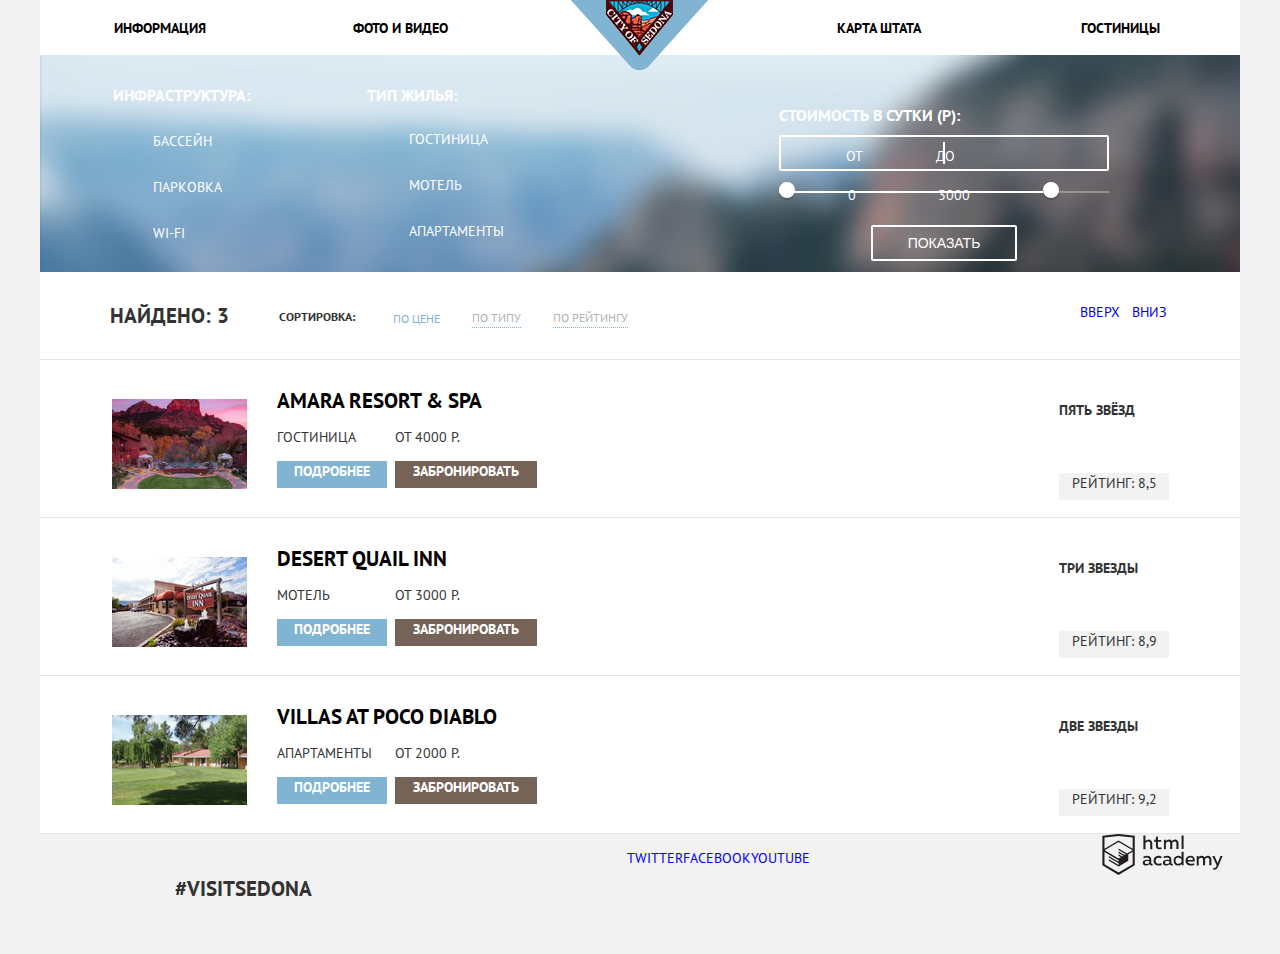
==== commit a85c92c0: "Шрифты подключены" ====
--- a/inner.html
+++ b/inner.html
@@ -30,19 +30,19 @@
        <fieldset class="infrastructure">
          <legend>Инфраструктура:</legend>
          <ul>
-           <li class="filter-option">
+           <li class="filter-option option-pool">
              <input class="visually-hidden filter-input filter-input-checkbox" id="filter-swimming-pool" type="checkbox" name="the-filter-of-option" value="swimming-pool" checked>
              <label for="filter-swimming-pool" tabindex="1">
                <span class="filter-form-text">Бассейн</span>
              </label>
            </li>
-           <li class="filter-option">
+           <li class="filter-option option-parking">
              <input class="visually-hidden filter-input filter-input-checkbox" id="filter-parking" type="checkbox" name="the-filter-of-option" value="parking">
              <label for="filter-parking" tabindex="2">
                <span class="filter-form-text">Парковка</span>
              </label>
            </li>
-           <li class="filter-option">
+           <li class="filter-option option-internet">
              <input class="visually-hidden filter-input filter-input-checkbox" id="filter-wi-fi" type="checkbox" name="the-filter-of-option" value="wi-fi">
              <label for="filter-wi-fi" tabindex="3">
                <span class="filter-form-text">Wi-Fi</span>
@@ -53,47 +53,41 @@
        <fieldset class="appartaments-type">
          <legend>Тип жилья:</legend>
          <ul>
-           <li class="filter-option">
+           <li class="filter-option option-hotel">
              <input class="visually-hidden filter-input filter-input-checkbox" id="filter-hotel" type="checkbox" name="the-filter-of-option" value="hotel" checked>
              <label for="filter-hotel" tabindex="4">
                <span class="filter-form-text">Гостиница</span>
              </label>
            </li>
-           <li class="filter-option">
+           <li class="filter-option option-motel">
              <input class="visually-hidden filter-input filter-input-checkbox" id="filter-motel" type="checkbox" name="the-filter-of-option" value="motel" checked>
              <label for="filter-motel" tabindex="5">
                <span class="filter-form-text">Мотель</span>
              </label>
            </li>
-           <li class="filter-option">
+           <li class="filter-option option-appartments">
              <input class="visually-hidden filter-input filter-input-checkbox" id="filter-apartments" type="checkbox" name="the-filter-of-option" value="apartments" checked>
              <label for="filter-apartments" tabindex="6">
-               <span class="filter-form-text">Аппартаменты</span>
+               <span class="filter-form-text">Апартаменты</span>
              </label>
            </li>
          </ul>
        </fieldset>
-       <fieldset class="value">
-         <legend class="title">Стоимость в сутки (р):</legend>
+       <div class="filter-range">
+         <div class="filter-range-title">Стоимость в сутки (р):</div>
          <div class="price-controls">
-           <label class="min-price">
-             от
-             <input type="text" name="min-price" value="0" tabindex="7">
-           </label>
-           <label class="max-price">
-             до
-             <input type="text" name="max-price" value="3000" tabindex="8">
-           </label>
+           <label class="min-price">от <input type="text" name="min-price" value="0"></label>
+           <label class="max-price">до <input type="text" name="max-price" value="3000"></label>
          </div>
          <div class="range-controls">
-           <div class="range">
+           <div class="scale">
              <div class="bar"></div>
            </div>
-           <div class="range-toggle range-min"></div>
-           <div class="range-toggle range-max"></div>
+           <div class="range-toggle range-toggle-min"></div>
+           <div class="range-toggle range-toggle-max"></div>
          </div>
-         <button class="transparent-button" type="submit">Показать</button>
-       </fieldset>
+         <button class="btn-transparent" type="submit">Показать</button>
+       </div>
      </form>
    </section>
    <section class="catalog">
@@ -104,7 +98,7 @@
       </div>
       <ul class="sort">
         <li class="sort-item">
-          <p>Сортировка</p>
+          <p>Сортировка:</p>
         </li>
         <li class="sort-item">
           <a class="sort-item-current">По цене</a>
@@ -138,7 +132,7 @@
         </div>
         <div class="hotel-description">
           <h3 class="the-name-of-the-hotel">
-            <a href="#">Amara Resort Spa</a>
+            <a href="#">Amara Resort & Spa</a>
           </h3>
           <div class="housing-wrapper">
             <div class="housing-type">
--- a/css/style.css
+++ b/css/style.css
@@ -113,29 +113,30 @@
 
 .header-img{
   width:1200px;
-  min-height:518px;
-  background-image: url("../img/mountains-photo.png");
+  height:508px;
+  background-image: url("../img/Sedona_header.png");
   background-repeat: no-repeat;
   background-size:cover;
   text-align: center;
 }
 
 .header-img img{
-  margin-top:75px;
+  margin-top:80px;
 }
 
 .mountains{
   color: #000000;
   text-align: center;
   width:1200px;
-  height:145px;
-  padding-top: 65px;
+  height:217px;
+  padding-top:65px;
+  padding-left: 340px;
+  padding-right: 340px;
 }
 
 .mountains-slogan{
   font-size: 21px;
   line-height: 26px;
-  width:440px;
 }
 
 .mountains-text{
@@ -143,6 +144,7 @@
   line-height: 26px;
   color: #000000;
   text-align: center;
+  padding-top:11px;
 }
 
 /*Причины */
@@ -153,13 +155,28 @@
   color: #ffffff;
 	background-color: #81b3d2;
 	text-align: center;
-  height:205px;
+  height:260px;
   width:1200px;
+}
+
+.reason-2{
+  flex-direction: row-reverse;
 }
 
 .reason-1-text{
   width:400px;
-  padding-top: 40px;
+  padding-top: 30px;
+  padding-left: 60px;
+  padding-right: 60px;
+}
+
+.reason-1-text>h3{
+  font-size: 21px;
+  line-height: 21px;
+  font-weight: bold;
+  text-align: center;
+  padding-left: 60px;
+  padding-right: 60px;
 }
 
 .reason-1-picture{
@@ -175,16 +192,74 @@
   text-align: center;
 }
 
+.reason-1-list-elements{
+  height:150px;
+}
+
 .reason-1-benefits{
+  margin:0 auto;
+  padding-left: 0px;
   display:flex;
   justify-content:space-between;
-  min-height: 330px;
-
-}
-/*Переназначить flex элементы с помощью поперечной оси*/
+  min-height: 180px;
+}
+
+.reasons-benefits-titles{
+  font-size: 21px;
+  line-height: 21px;
+  font-weight: bold;
+}
+
+.reasons-benefits-slogan{
+  font-size: 14px;
+  line-height: 21px;
+  width:300px;
+  margin-top:25px;
+  margin-left:50px;
+}
+
+.reason-1-benefits-accomodation{
+  width:400px;
+}
+
+.reason-1-accomodation{
+  margin-top:10px;
+}
+
+.reason-1-benefits-food{
+  width:400px;
+}
+
+.reason-1-food{
+  margin-top:10px;
+}
+
+.reason-1-benefits-souvenirs{
+  width:400px;
+}
+
+.reason-1-souvenirs{
+  margin-top:10px;
+}
+
 .reason-2-text{
   width:400px;
-  padding-top: 40px;
+  padding-top: 20px;
+}
+
+.reason-2-text>h3{
+  font-size: 21px;
+  line-height: 21px;
+  font-weight: bold;
+  text-align: center;
+  padding-left: 120px;
+  padding-right: 120px;
+}
+
+.reason-2-slogan{
+  margin-top:25px;
+  padding-left:41px;
+  padding-right:41px;
 }
 
 .reason-2-picture{
@@ -202,7 +277,6 @@
 .reasons-extra{
   min-height:258px;
   background-color:#eeeeee;
-
 }
 
 .attractions>h3{
@@ -214,13 +288,47 @@
 .reasons-extra-list{
   display:flex;
   justify-content:space-between;
+  padding:0px;
   margin-top:0px;
+  margin-bottom:0px;
+}
+
+.reasons-extra-list-citation{
+  width:400px;
+  min-height: 258px;
+  padding-top: 20px;
+}
+
+.reason-extra-square{
+  padding-left:100px;
+  padding-right:100px;
+}
+
+.reason-extra-slogan{
+  padding-right:40px;
+  padding-left:40px;
+}
+
+.reason-extra-road{
+  padding-right:115px;
+  padding-left:115px;
+}
+
+.reasons-benefits-driving{
+  padding-left: 10px;
+  padding-right: 10px;
+}
+
+.reason-extra-tourists{
+  padding-right:120px;
+  padding-left:120px;
 }
 
 /*Форма бронирования*/
 
 .interested-text{
   text-align: center;
+  margin-top:47px;
 }
 
 .interested-text-question{
@@ -229,8 +337,19 @@
   font-weight:bold;
 }
 
+.interested-text-offer{
+  margin-top: 35px;
+}
+
+.search-form{
+  display:flex;
+  flex-wrap: wrap;
+  padding:55px;
+}
+
 .search-hotel-button {
   margin: 0 auto;
+  margin-top:50px;
   font-weight: bold;
   font-size: 21px;
   line-height: 26px;
@@ -240,7 +359,7 @@
   width:567px;
   min-height:85px;
   text-align: center;
-
+  padding-top: 30px;
 }
 
 .search-hotel-button:hover {
@@ -253,10 +372,20 @@
 }
 
 .order-form {
+  position:absolute;
   margin: 0 auto;
+  margin-left: 317px;
   font-weight: bold;
   background: #ffffff;
   width: 568px;
+}
+
+.check-in-date input{
+  margin-left:165px;
+}
+
+.check-out{
+  margin-top:30px;
 }
 
 .order-form input {
@@ -271,6 +400,15 @@
   border: none;
 }
 
+.adults{
+  margin-top:30px;
+}
+
+.children{
+  margin-top:30px;
+  margin-left:50px;
+}
+
 .adults-wrapper {
   display: flex;
   align-items: center;
@@ -350,6 +488,9 @@
   color: #ffffff;
   text-transform: uppercase;
   border: none;
+  width:100%;
+  margin-top: 56px;
+  padding:15px;
 }
 
 .button-search:hover {
@@ -363,9 +504,15 @@
 
 .map {
   width: 1200px;
-  min-height: 593px;
-  background: #ffdeac url("../img/map.png") no-repeat;
-  text-align: center;
+  min-height: 470px;
+}
+
+.footer-hashtag{
+  font-size: 21px;
+  line-height: 26px;
+  font-weight: bold;
+  margin-top:42px;
+  margin-left:135px;
 }
 
 .main-footer{
@@ -379,11 +526,19 @@
   justify-content:space-between;
 }
 
+.website-by{
+  margin-top:35px;
+  margin-right:60px;
+
+  width:250px;
+  display:flex;
+}
+
 
 /* Страница inner.html */
 
 .filters{
-  min-height:220px;
+  height:217px;
 }
 
 fieldset {
@@ -391,20 +546,16 @@
 }
 
 .infrastructure{
-  display: flex;
-  justify-content:space-between;
-  text-align: center;
-}
-
-.fieldset-title{
-  font-size: 16px;
-  line-height:21px;
-  font-weight:bold;
-}
+  width:300px;
+}
+
+.infrastructure>legend{
+  padding-top:30px;
+  padding-left:60px;
+}
+
 
 .filters {
-  font-size: 16px;
-  line-height: 21px;
   color: #ffffff;
   list-style-type: none;
   background: #57646e url("../img/Photo-blur-inner.png") no-repeat;
@@ -418,96 +569,169 @@
 
 .filter-catalog-form {
   display: flex;
-  min-height: 218px;
-}
-
-.filter-catalog-form h3 {
+  height: 217px;
+}
+
+.filter-catalog-form legend {
   font-size: 16px;
   line-height: 21px;
-}
-
-.filter-catalog-form fieldset {
-  border: 0;
-  margin: 0;
-  padding: 0;
-}
-
-.filter-catalog-form legend {
-  padding: 0;
-  margin: 0;
-  font-size: 16px;
-  line-height: 21px;
   font-weight: bold;
   color: #ffffff;
 }
 
-.filter-catalog-form fieldset:nth-child(1) {
-  width: 241px;
-}
-
-.filter-catalog-form fieldset:nth-child(2) {
-  width: 288px;
-  margin-left: 12px;
-}
-
-.filter-catalog-form fieldset:nth-child(3) {
-  padding-top: 30px;
-  padding-left: 258px;
-}
-
-.value {
+.option-pool{
+  margin-top:20px;
+  margin-left: 60px;
+}
+
+.option-parking{
+  margin-top:25px;
+  margin-left: 60px;
+}
+
+.option-internet{
+  margin-top:25px;
+  margin-left: 60px;
+}
+
+.appartaments-type{
+  width:300px;
+}
+
+.appartaments-type>legend{
+  padding-top:30px;
+  padding-left:10px;
+}
+
+.option-hotel{
+  margin-top:18px;
+  padding-left: 12px;
+}
+
+.option-motel{
+  margin-top:25px;
+  padding-left: 12px;
+}
+
+.option-appartments{
+  margin-top:25px;
+  padding-left: 12px;
+}
+
+/**range **/
+
+.filter-range {
+  width: 330px;
+  margin: 50px auto;
   color: #ffffff;
   text-transform: uppercase;
 }
 
-.title {
+.filter-range-title {
+  margin-bottom: 9px;
   font-weight: 600;
   font-size: 16px;
   line-height: 21px;
 }
 
+.price-controls {
+  position: relative;
+  height: 36px;
+  margin-bottom: 20px;
+  font-size: 0;
+  border: 2px solid #ffffff;
+  border-radius: 2px;
+}
+
+.price-controls::after {
+  content: "";
+  position: absolute;
+  top: 50%;
+  left: 50%;
+  width: 2px;
+  height: 22px;
+  background: #ffffff;
+  transform: translate(-50%, -50%);
+}
+
 .price-controls label {
+  display: inline-block;
   font-size: 14px;
-  line-height: normal;
+  line-height: 38px;
   vertical-align: top;
+  cursor: pointer;
+}
+
+.price-controls .min-price,
+.price-controls .max-price {
+  width: 90px;
+  padding-left: 65px;
 }
 
 .price-controls input {
-  line-height: normal;
+  width: 50px;
+  margin: 0;
   color: inherit;
   font: inherit;
-  width: 50px;
   background: none;
   border: none;
-  outline: none;
+}
+
+.range-controls {
+  position: relative;
+  margin-bottom: 32px;
+}
+
+.range-controls .scale {
+  height: 2px;
+  background: rgba(255, 255, 255, 0.3);
 }
 
 .range-controls .bar {
   width: 80%;
   height: 2px;
-  background-color: #ffffff;
+  background: #ffffff;
 }
 
 .range-toggle {
+  position: absolute;
+  top: -9px;
   width: 4px;
   height: 4px;
   background: #ababab;
   border: 8px solid #ffffff;
   border-radius: 50%;
-}
-
-.transparent-button {
+  box-shadow: 0 2px 1px 0 rgba(0, 1, 1, 0.2);
+  cursor: pointer;
+}
+
+.range-toggle:hover {
+  background: #1c4f80;
+}
+
+.range-toggle-min {
+  left: 0;
+}
+
+.range-toggle-max {
+  left: 80%;
+}
+
+.btn-transparent {
+  display: block;
   margin: 0 auto;
+  padding: 6px 35px;
   font-size: 14px;
-  line-height: 21px;
+  line-height: 20px;
   color: #ffffff;
   text-transform: uppercase;
   background: transparent;
   border: 2px solid #ffffff;
-  outline: none;
-}
-
-.transparent-button:hover {
+  border-radius: 2px;
+  cursor: pointer;
+}
+
+.btn-transparent:hover {
   color: #000000;
   background: #ffffff;
 }
@@ -523,6 +747,7 @@
   font-size: 21px;
   line-height: 26px;
   width: 230px;
+  padding-left: 70px;
 }
 
 .results b {
@@ -539,6 +764,8 @@
   flex-wrap: wrap;
   align-items: center;
   width: 80%;
+  margin-top:20px;
+  padding-left:35px;
 }
 
 .sort p {
@@ -596,16 +823,7 @@
   padding-left: 12px;
 }
 
-.filters {
-  height: auto;
-}
-
-.filters li,
-.catalog li {
-  list-style-type: none;
-  font-size: 14px;
-  line-height: 21px;
-}
+
 
 .housing-result {
   background-color: #ffffff;
@@ -615,6 +833,7 @@
   display: flex;
   align-items: center;
   border-top: 1px solid #e5e5e5;
+  padding-top:10px;
 }
 
 .housing-item:last-child {
@@ -643,6 +862,11 @@
   margin-bottom: 0px;
 }
 
+.the-name-of-the-hotel{
+  margin:0;
+  margin-bottom:13px;
+}
+
 .the-name-of-the-hotel a {
   font-size: 21px;
   line-height: 26px;
@@ -671,6 +895,7 @@
   margin-right: 8px;
   margin-top: 13px;
   margin-bottom: 0px;
+  height:27px;
 }
 
 .view-button:hover {
@@ -691,6 +916,7 @@
   background: #766357;
   margin-top: 13px;
   margin-bottom: 12px;
+  height:27px;
 }
 
 .book-button:hover {
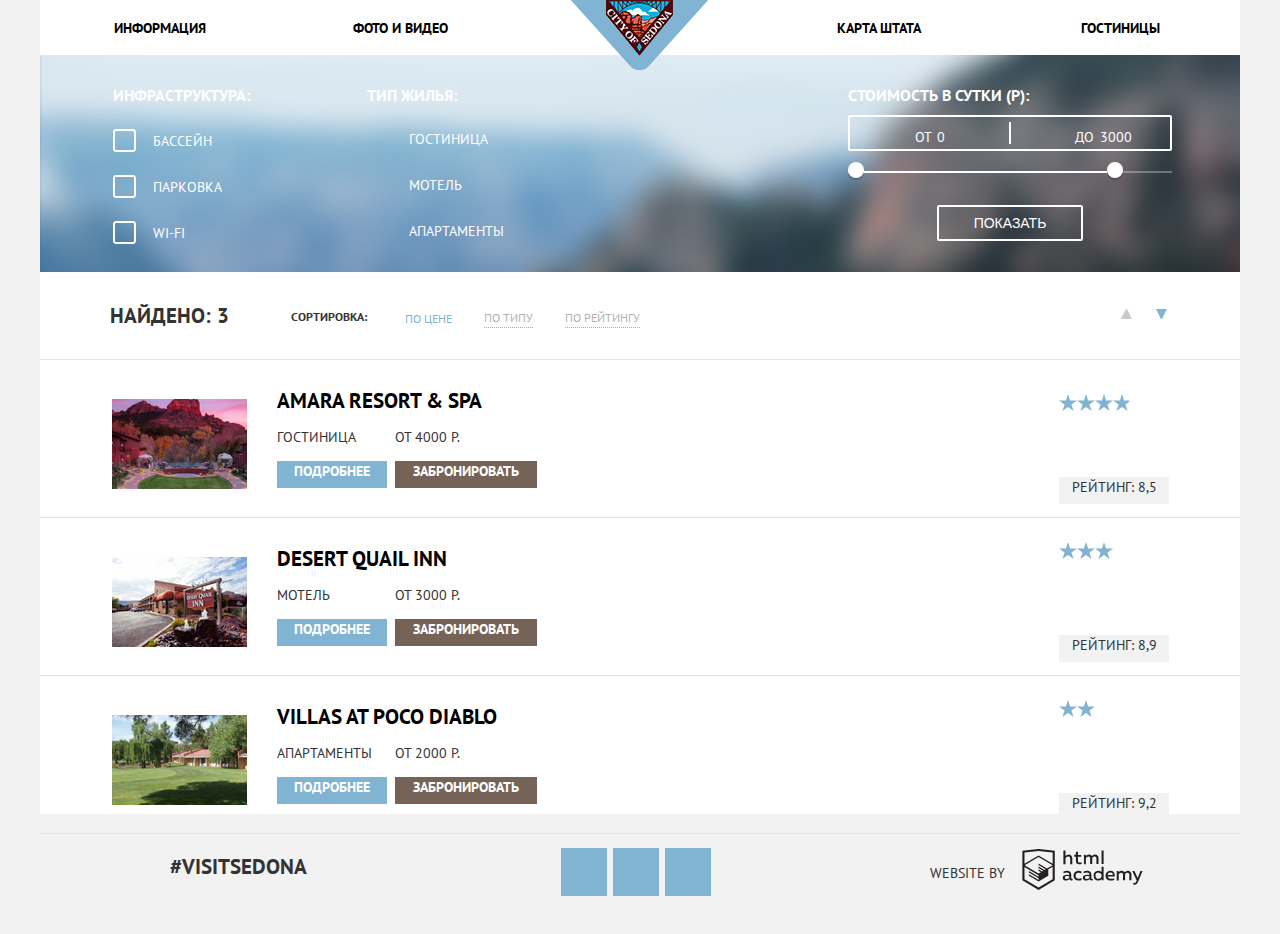
==== commit cd724607: "финализация проекта" ====
--- a/inner.html
+++ b/inner.html
@@ -31,20 +31,20 @@
          <legend>Инфраструктура:</legend>
          <ul>
            <li class="filter-option option-pool">
-             <input class="visually-hidden filter-input filter-input-checkbox" id="filter-swimming-pool" type="checkbox" name="the-filter-of-option" value="swimming-pool" checked>
-             <label for="filter-swimming-pool" tabindex="1">
+             <input class="input-pool" id="filter-swimming-pool" type="checkbox" name="the-filter-of-option" value="swimming-pool" checked>
+             <label for="filter-swimming-pool label-checkbox" tabindex="1">
                <span class="filter-form-text">Бассейн</span>
              </label>
            </li>
            <li class="filter-option option-parking">
-             <input class="visually-hidden filter-input filter-input-checkbox" id="filter-parking" type="checkbox" name="the-filter-of-option" value="parking">
-             <label for="filter-parking" tabindex="2">
+             <input class="input-parking" id="filter-parking" type="checkbox" name="the-filter-of-option" value="parking">
+             <label for="filter-parking label-checkbox" tabindex="2">
                <span class="filter-form-text">Парковка</span>
              </label>
            </li>
            <li class="filter-option option-internet">
-             <input class="visually-hidden filter-input filter-input-checkbox" id="filter-wi-fi" type="checkbox" name="the-filter-of-option" value="wi-fi">
-             <label for="filter-wi-fi" tabindex="3">
+             <input class="input-wi-fi" id="filter-wi-fi" type="checkbox" name="the-filter-of-option" value="wi-fi">
+             <label for="filter-wi-fi label-checkbox" tabindex="3">
                <span class="filter-form-text">Wi-Fi</span>
              </label>
            </li>
@@ -54,21 +54,21 @@
          <legend>Тип жилья:</legend>
          <ul>
            <li class="filter-option option-hotel">
-             <input class="visually-hidden filter-input filter-input-checkbox" id="filter-hotel" type="checkbox" name="the-filter-of-option" value="hotel" checked>
-             <label for="filter-hotel" tabindex="4">
-               <span class="filter-form-text">Гостиница</span>
+             <input class="filter-input filter-input-checkbox" id="filter-hotel" type="checkbox" name="the-filter-of-option" value="hotel" checked>
+             <label for="filter-hotel label-appartments" tabindex="4">
+               <span class="filter-form-text label-checkbox">Гостиница</span>
              </label>
            </li>
            <li class="filter-option option-motel">
-             <input class="visually-hidden filter-input filter-input-checkbox" id="filter-motel" type="checkbox" name="the-filter-of-option" value="motel" checked>
-             <label for="filter-motel" tabindex="5">
-               <span class="filter-form-text">Мотель</span>
+             <input class="filter-input filter-input-checkbox" id="filter-motel" type="checkbox" name="the-filter-of-option" value="motel" checked>
+             <label for="filter-motel label-appartments" tabindex="5">
+               <span class="filter-form-text label-checkbox">Мотель</span>
              </label>
            </li>
            <li class="filter-option option-appartments">
-             <input class="visually-hidden filter-input filter-input-checkbox" id="filter-apartments" type="checkbox" name="the-filter-of-option" value="apartments" checked>
-             <label for="filter-apartments" tabindex="6">
-               <span class="filter-form-text">Апартаменты</span>
+             <input class="filter-input filter-input-checkbox" id="filter-apartments" type="checkbox" name="the-filter-of-option" value="apartments" checked>
+             <label for="filter-apartments label-appartments" tabindex="6">
+               <span class="filter-form-text label-checkbox">Апартаменты</span>
              </label>
            </li>
          </ul>
@@ -110,20 +110,16 @@
           <a href="#">По рейтингу</a>
         </li>
       </ul>
-      <ul class="selector">
-        <li class="selector-item-up">
-          <a href="#">
-            Вверх
-            <span class="visually-hidden">Cортировка по возрастанию</span>
-          </a>
-        </li>
-        <li class="selector-item-down sort-item-current">
-          <a href="#">
-            Вниз
-            <span class="visually-hidden">Cортировка по возрастанию</span>
-          </a>
-        </li>
-      </ul>
+      <div class="selector">
+        <ul class="selector-list">
+          <li class="selector-list-item">
+            <a class="selector-list-link selector-list-link-up" href="#">Сортировка по возрастанию</a>
+          </li>
+          <li class="selector-list-item">
+            <a class="selector-list-link selector-list-link-down selector-list-link-active" href="#">Сортировка по убыванию</a>
+          </li>
+        </ul>
+      </div>
     </section>
     <section class="housing-result">
       <article class="housing-item">
@@ -150,7 +146,7 @@
           </div>
         </div>
         <div class="rating-item">
-          <b class="five-stars">Пять звёзд</b>
+          <div class="star-item item-1"></div>
           <p>Рейтинг: 8,5</p>
         </div>
       </article>
@@ -178,7 +174,7 @@
           </div>
         </div>
         <div class="rating-item">
-          <b class="three-stars">Три звезды</b>
+          <div class="star-item item-2"></div>
           <p>Рейтинг: 8,9</p>
         </div>
       </article>
@@ -206,7 +202,7 @@
           </div>
         </div>
         <div class="rating-item">
-          <b class="two-stars">Две звезды</b>
+          <div class="star-item item-3"></div>
           <p>Рейтинг: 9,2</p>
         </div>
       </article>
@@ -214,18 +210,29 @@
     </main>
     <footer class="main-footer">
       <b class="footer-hashtag">#VISITSEDONA</b>
-      <ul class="footer-social">
-        <li class="footer-social-twitter">
-          <a href="#" title="twitter" class="twitter-button">twitter</a>
-        </li>
-        <li class="footer-social-facebook">
-          <a href="#" title="facebook" class="facebook-button">facebook</a>
-        </li>
-        <li class="footer-social-youtube">
-          <a href="#" title="youtube" class="youtube-button">youtube</a>
-        </li>
-      </ul>
-      <a href="#" title="htmlacademy" class="htmlacademy-button"><img src="img/logo-htmlacademy.svg" width="155" height="41" alt="htmlacademy-logo"></a>
+      <section class="footer-social">
+          <ul class="social-list">
+            <li class="social-list-item">
+              <a class="social-link social-link-twitter" href="#">
+                <span class="visually-hidden">Twitter</span>
+              </a>
+            </li>
+            <li class="social-list-item">
+              <a class="social-link social-link-facebook" href="#">
+                <span class="visually-hidden">Facebook</span>
+              </a>
+            </li>
+            <li class="social-list-item">
+              <a class="social-link social-link-youtube" href="#">
+                <span class="visually-hidden">Youtube</span>
+              </a>
+            </li>
+          </ul>
+        </section>
+      <div class="website-by">
+        <p> Website by </p>
+        <a href="#" title="htmlacademy" class="htmlacademy-button"><img src="img/logo-htmlacademy.svg" width="155" height="41" alt="htmlacademy-logo"></a>
+      </div>
     </footer>
   </div>
       </body>
--- a/css/style.css
+++ b/css/style.css
@@ -112,12 +112,24 @@
 /*Изображение Sedona*/
 
 .header-img{
+  position:relative;
   width:1200px;
   height:508px;
-  background-image: url("../img/Sedona_header.png");
+  background-image: url("../img/background.png");
   background-repeat: no-repeat;
   background-size:cover;
   text-align: center;
+}
+
+.header-img::after{
+  content: "";
+  width:1200px;
+  height:57px;
+  position:absolute;
+  background-image: url("../img/Shape1.png");
+  background-repeat: no-repeat;
+  left:0px;
+  bottom: 0px;
 }
 
 .header-img img{
@@ -179,6 +191,10 @@
   padding-right: 60px;
 }
 
+.reason-1-sedona{
+  margin-top:20px;
+}
+
 .reason-1-picture{
   width:800px;
   min-height:205px;
@@ -224,6 +240,45 @@
 
 .reason-1-accomodation{
   margin-top:10px;
+  position: relative;
+}
+
+.reason-1-accomodation::before{
+  content:"";
+  width:75px;
+  height:72px;
+  position: absolute;
+  background-image: url("../img/icon-1.png");
+  left:162px;
+  top:-100px;
+}
+
+.reason-1-food{
+  position: relative;
+}
+
+.reason-1-food::before{
+  content:"";
+  width:74px;
+  height:70px;
+  position: absolute;
+  background-image: url("../img/icon-3.png");
+  left:162px;
+  top:-100px;
+}
+
+.reason-1-souvenirs{
+  position: relative;
+}
+
+.reason-1-souvenirs::before{
+  content:"";
+  width:64px;
+  height:76px;
+  position: absolute;
+  background-image: url("../img/icon-2.png");
+  left:170px;
+  top:-108px;
 }
 
 .reason-1-benefits-food{
@@ -386,6 +441,21 @@
 
 .check-out{
   margin-top:30px;
+  position: relative;
+}
+
+.check-in{
+  position: relative;
+}
+
+.btn{
+  width:22px;
+  height: 22px;
+  position: absolute;
+  background:url("../img/calendar.svg");
+  background-repeat: no-repeat;
+  left:425px;
+  top:10px;
 }
 
 .order-form input {
@@ -511,8 +581,8 @@
   font-size: 21px;
   line-height: 26px;
   font-weight: bold;
-  margin-top:42px;
-  margin-left:135px;
+  margin-top:40px;
+  margin-left:130px;
 }
 
 .main-footer{
@@ -521,9 +591,68 @@
   justify-content:space-between;
 }
 
-.footer-social{
-  display:flex;
-  justify-content:space-between;
+.social-list {
+  display: flex;
+  flex-wrap: wrap;
+  list-style: none;
+  margin-top:30px;
+  margin-left:35px;
+  padding: 0;
+  justify-content: center;
+}
+
+.social-list-item {
+  margin: 4px 3px;
+}
+
+.social-link {
+  position: relative;
+  display: block;
+  width: 46px;
+  height: 48px;
+  background-color: rgb(129, 179, 210);
+}
+
+.social-link:hover {
+  background-color: rgb(102, 158, 192);
+}
+
+.social-link:active {
+  background-color: rgb(84, 150, 189);
+}
+
+.social-link:active::before {
+  opacity: 0.3;
+}
+
+.social-link::before {
+  content: "";
+  position: absolute;
+  display: block;
+}
+
+.social-link-twitter::before {
+  top: 17px;
+  left: 15px;
+  width: 17px;
+  height: 15px;
+  background: url("../img/icon-twitter.svg") no-repeat center;
+}
+
+.social-link-facebook::before {
+  top: 13px;
+  left: 17px;
+  width: 12px;
+  height: 22px;
+  background: url("../img/icon-facebook.svg") no-repeat center;
+}
+
+.social-link-youtube::before {
+  top: 16px;
+  left: 13px;
+  width: 20px;
+  height: 16px;
+  background: url("../img/icon-youtube.svg") no-repeat center;
 }
 
 .website-by{
@@ -570,6 +699,7 @@
 .filter-catalog-form {
   display: flex;
   height: 217px;
+  position:relative;
 }
 
 .filter-catalog-form legend {
@@ -618,11 +748,52 @@
   padding-left: 12px;
 }
 
+input[type=checkbox]{
+  display:none
+}
+
+.label-checkbox::before{
+  content:"";
+  width:23px;
+  height:23px;
+  position: absolute;
+  background:url("../img/checkbox-off.svg");
+  background-repeat:no-repeat;
+  left:73px;
+}
+
+.input-pool:checked~.filter-swimming-pool::before{
+  background:url("..img/checkbox-on.svg");
+  background-repeat:no-repeat;
+}
+
+.input-parking:checked~.filter-parking::before{
+  background:url("..img/checkbox-on.svg");
+  background-repeat:no-repeat;
+}
+
+.input-wi-fi:checked~.filter-wi-fi::before{
+  background:url("..img/checkbox-on.svg");
+  background-repeat:no-repeat;
+}
+
+.label-appartments::before{
+  content:"";
+  width:23px;
+  height:23px;
+  position: absolute;
+  background:url("../img/checkbox-off.svg");
+  background-repeat:no-repeat;
+  left:0;
+}
+
+
 /**range **/
 
 .filter-range {
-  width: 330px;
-  margin: 50px auto;
+  display:inline-block;
+  margin-top:30px;
+  margin-left:200px;
   color: #ffffff;
   text-transform: uppercase;
 }
@@ -664,7 +835,7 @@
 
 .price-controls .min-price,
 .price-controls .max-price {
-  width: 90px;
+  width: 160px;
   padding-left: 65px;
 }
 
@@ -759,6 +930,60 @@
   font-weight: bold;
 }
 
+.selector {
+  margin-top: 3px;
+  margin-right: 1px;
+  margin-left: auto;
+}
+
+.selector-list {
+  display: flex;
+  margin: 0;
+  padding: 0;
+  list-style: none;
+}
+
+.selector-list-item+.selector-list-item {
+  margin-left: 12px;
+}
+
+.selector-list-link {
+  display: block;
+  width: 11px;
+  height: 10px;
+  border-width: 10px 5.5px;
+  border-color: rgb(202, 202, 202);
+  border-style: solid;
+  text-indent: -1000px;
+  overflow: hidden;
+}
+
+.selector-list-link:hover,
+.selector-list-link:focus {
+  border-color: rgb(0, 0, 0);
+}
+
+.selector-list-link:active {
+  border-color: rgb(129, 179, 210);
+}
+
+.selector-list-link-active {
+  border-color: rgb(129, 179, 210);
+  pointer-events: none;
+}
+
+.selector-list-link.selector-list-link-up {
+  border-top: none;
+  border-left-color: transparent;
+  border-right-color: transparent;
+}
+
+.selector-list-link.selector-list-link-down {
+  border-bottom: none;
+  border-left-color: transparent;
+  border-right-color: transparent;
+}
+
 .sort {
   display: flex;
   flex-wrap: wrap;
@@ -827,6 +1052,7 @@
 
 .housing-result {
   background-color: #ffffff;
+  height:455px;
 }
 
 .housing-item {
@@ -932,9 +1158,38 @@
   display: flex;
   flex-direction: column;
   justify-content: space-between;
-  height: 100px;
+  height: 120px;
   margin-left: 522px;
-  margin-top: 12px;
+}
+
+.star-item{
+  position:relative;
+}
+
+.item-1::before{
+  content:"";
+  width:70px;
+  height:18px;
+  position:absolute;
+  background:url("../img/star.svg");
+  top:10px;
+  left:0px;
+}
+
+.item-2::before{
+  content:"";
+  width:55px;
+  height:18px;
+  position:absolute;
+  background:url("../img/star.svg");
+}
+
+.item-3::before{
+  content:"";
+  width:35px;
+  height:18px;
+  position:absolute;
+  background:url("../img/star.svg");
 }
 
 .rating-item p {
